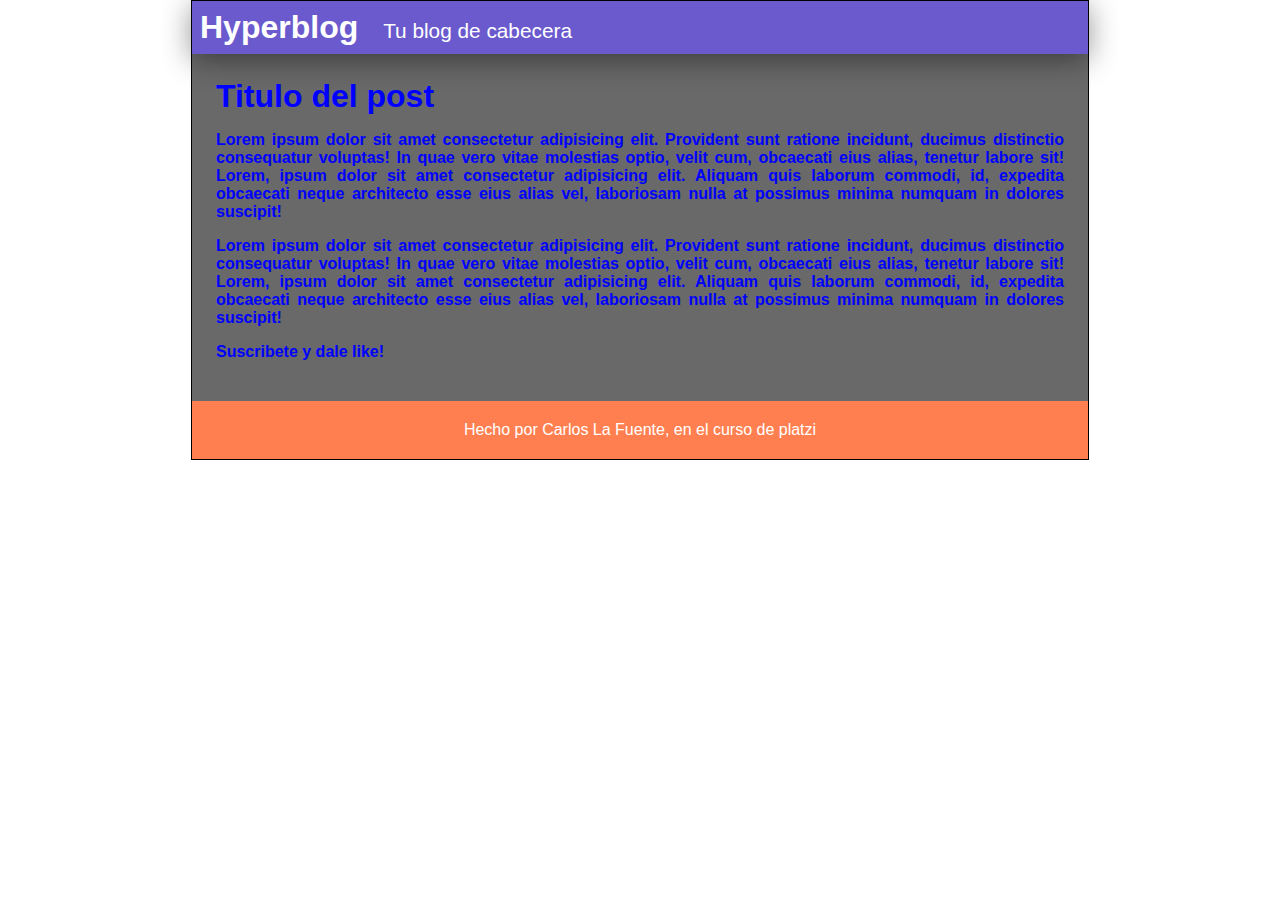
==== blogpost.html @ eeb10ecf "Footer terminado" ====
<!DOCTYPE html>
<html lang="en">
  <head>
    <meta charset="UTF-8" />
    <meta name="viewport" content="width=device-width, initial-scale=1.0" />
    <title>Bienvenidos a Hyperblog 2.0</title>
    <link rel="stylesheet" href="css/styles.css" />
  </head>
  <body>
    <div class="container">
      <div class="cabecera">
        Hyperblog
        <span id="tagline">
          Tu blog de cabecera
        </span>
      </div>
      <div class="post">
        <h1>Titulo del post</h1>

      <p>
        Lorem ipsum dolor sit amet consectetur adipisicing elit. Provident sunt
        ratione incidunt, ducimus distinctio consequatur voluptas! In quae vero
        vitae molestias optio, velit cum, obcaecati eius alias, tenetur labore
        sit! Lorem, ipsum dolor sit amet consectetur adipisicing elit. Aliquam
        quis laborum commodi, id, expedita obcaecati neque architecto esse eius
        alias vel, laboriosam nulla at possimus minima numquam in dolores
        suscipit!
      </p>

      <p>
        Lorem ipsum dolor sit amet consectetur adipisicing elit. Provident sunt
        ratione incidunt, ducimus distinctio consequatur voluptas! In quae vero
        vitae molestias optio, velit cum, obcaecati eius alias, tenetur labore
        sit! Lorem, ipsum dolor sit amet consectetur adipisicing elit. Aliquam
        quis laborum commodi, id, expedita obcaecati neque architecto esse eius
        alias vel, laboriosam nulla at possimus minima numquam in dolores
        suscipit!
      </p>

      <p>Suscribete y dale like!</p>
    </div>
    <div id="footer">
      Hecho por Carlos La Fuente, en el curso de platzi
    </div>
  </body>
</html>
---- css/styles.css ----
body {
  color: blue;
  text-align: center;
  font-family: Arial, Helvetica, sans-serif;
  margin: 0;
  padding: 0;
}

.container {
  width: 70%;
  padding: 0;
  margin: 0 auto;
  text-align: justify;
  border: 1px solid black;
  background-color: rgb(105, 105, 105);
}

.cabecera {
  background-color: slateblue;
  color: white;
  font-size: 2rem;
  font-weight: bold;
  box-shadow: 0px 5px 30px 0px rgba(0, 0, 0, 0.45);
  margin: 0;
  padding: 0.5rem;
}

#tagline {
  margin: 0 0 0 1rem;
  font-size: 1.3rem;
  font-weight: normal;
}

.post {
  font-weight: 600;
  text-align: justify;
  padding: 1.5rem;
}

h1 {
  font-size: 2rem;
  margin: 0;
}

#footer {
  background-color: coral;
  color: white;
  text-align: center;
  padding: 20px 0;
}
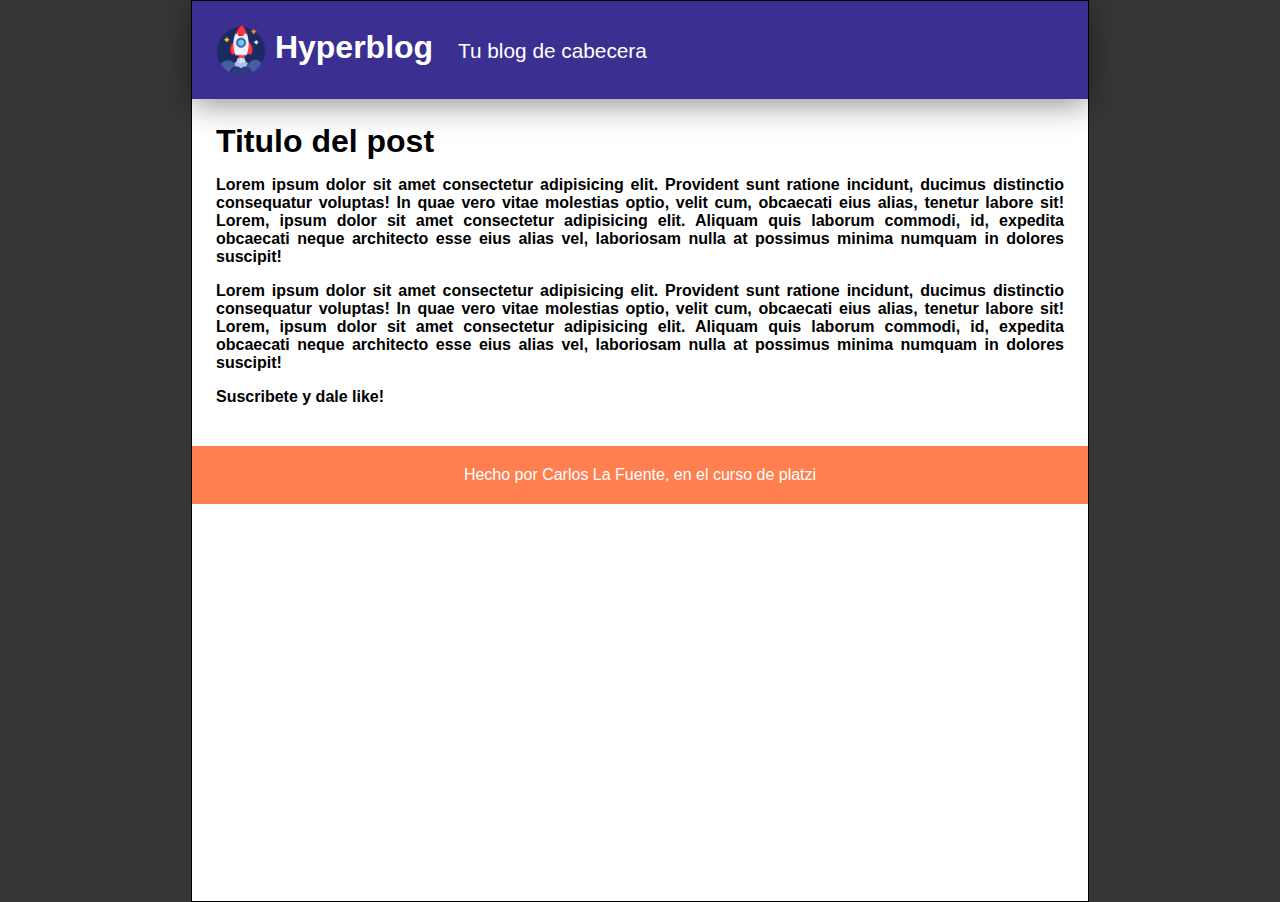
==== commit 959e98ea: "Haciendo el merge de la rama footer a la rama master" ====
--- a/blogpost.html
+++ b/blogpost.html
@@ -9,6 +9,7 @@
   <body>
     <div class="container">
       <div class="cabecera">
+        <img id="image" src="./images/dragon.png" alt="imagen-cabecera">
         Hyperblog
         <span id="tagline">
           Tu blog de cabecera
--- a/css/styles.css
+++ b/css/styles.css
@@ -1,5 +1,6 @@
 body {
-  color: blue;
+  color: black;
+  background-color: rgb(54, 54, 54);
   text-align: center;
   font-family: Arial, Helvetica, sans-serif;
   margin: 0;
@@ -8,21 +9,30 @@
 
 .container {
   width: 70%;
+  height: 100vh;
   padding: 0;
   margin: 0 auto;
   text-align: justify;
   border: 1px solid black;
-  background-color: rgb(105, 105, 105);
+  background-color: rgb(255, 255, 255);
 }
 
 .cabecera {
-  background-color: slateblue;
+  background-color: rgb(60, 47, 146);
   color: white;
   font-size: 2rem;
   font-weight: bold;
   box-shadow: 0px 5px 30px 0px rgba(0, 0, 0, 0.45);
   margin: 0;
-  padding: 0.5rem;
+  padding: 1.5rem;
+}
+
+#image {
+  height: 50px;
+  width: 50px;
+  margin: 0;
+  padding: 0;
+  vertical-align: middle;
 }
 
 #tagline {
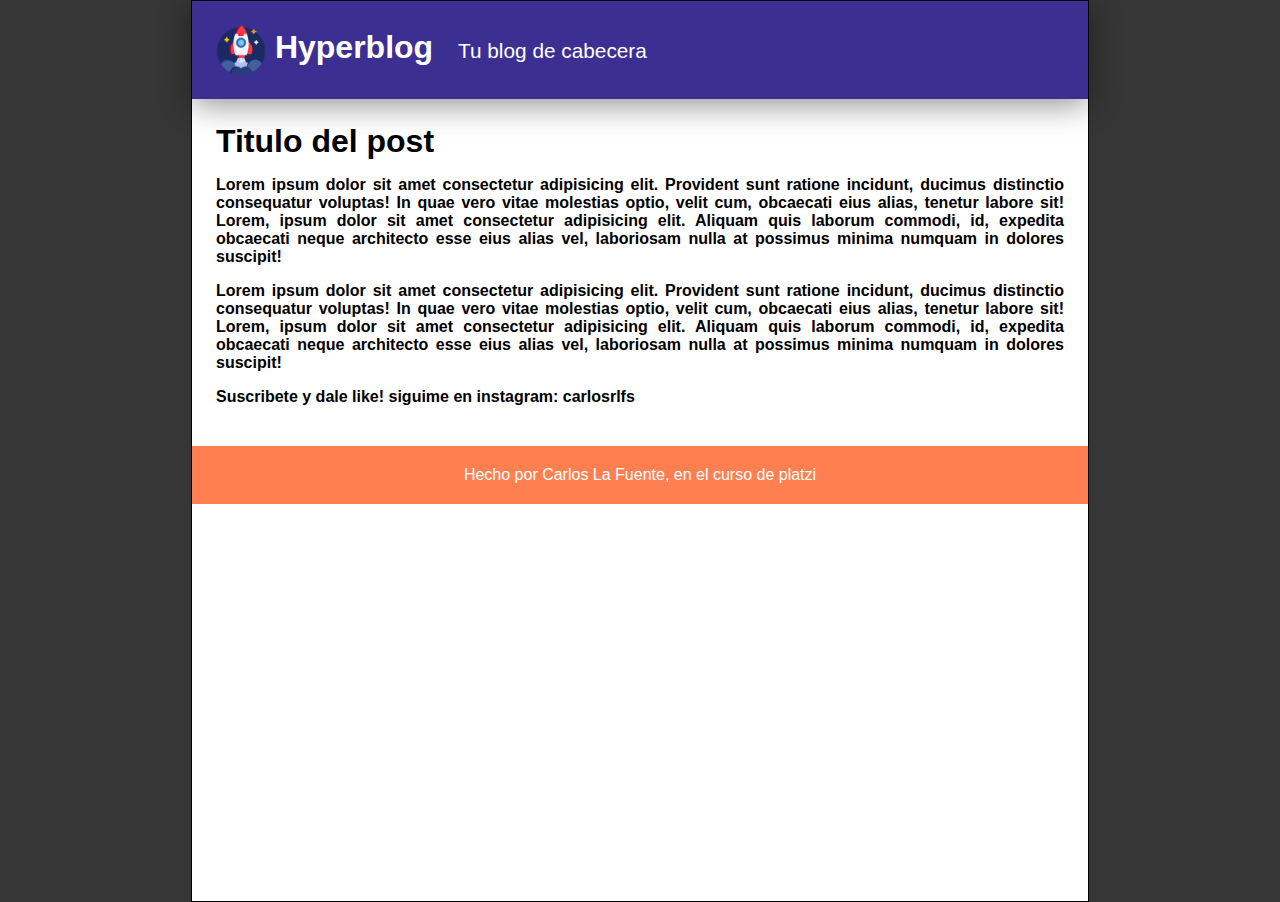
==== commit 818fe912: "Cambiando el pie del post" ====
--- a/blogpost.html
+++ b/blogpost.html
@@ -38,7 +38,7 @@
         suscipit!
       </p>
 
-      <p>Suscribete y dale like!</p>
+      <p>Suscribete y dale like! siguime en instagram: carlosrlfs</p>
     </div>
     <div id="footer">
       Hecho por Carlos La Fuente, en el curso de platzi
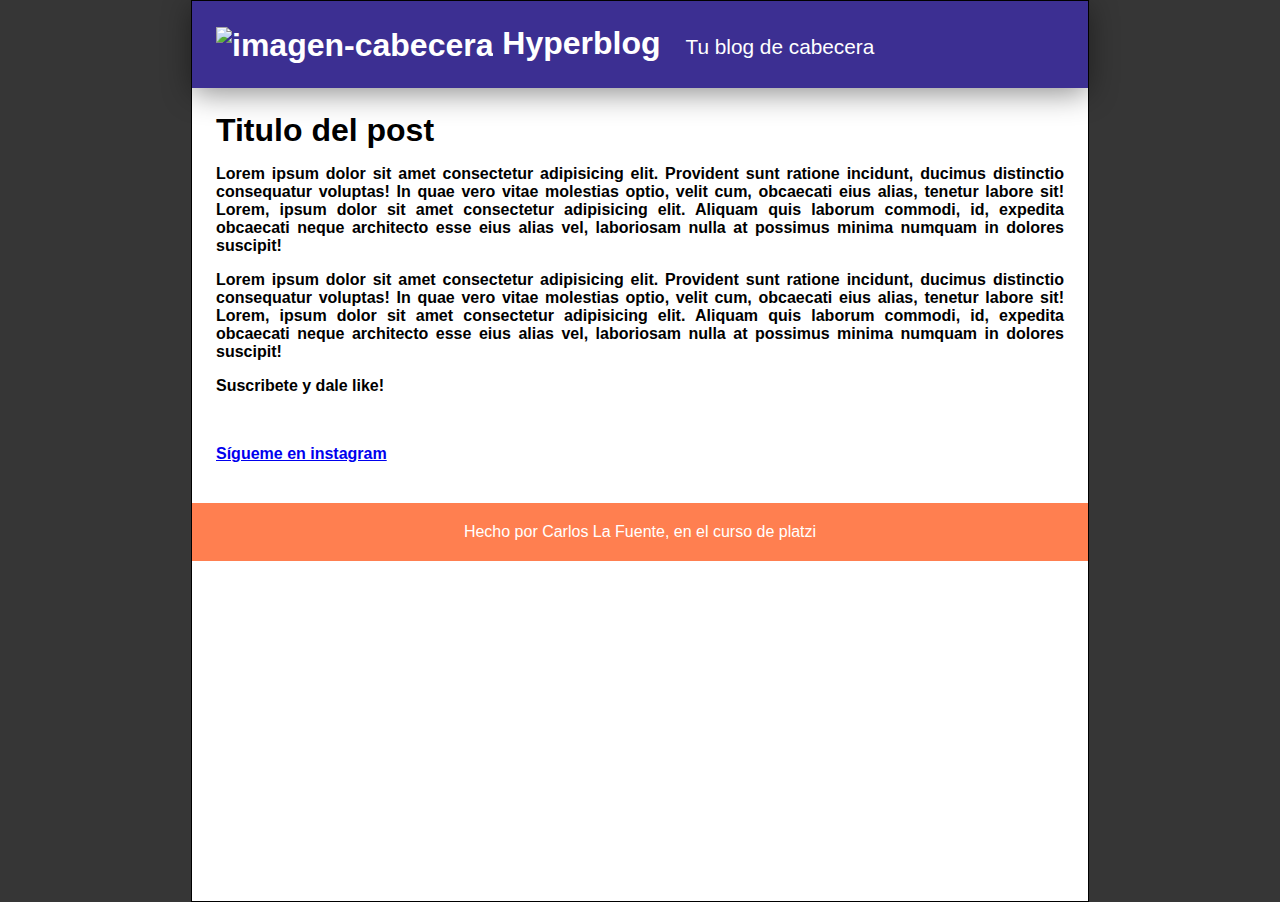
==== commit 81729f70: "Archivo git ignore creado" ====
--- a/blogpost.html
+++ b/blogpost.html
@@ -9,7 +9,7 @@
   <body>
     <div class="container">
       <div class="cabecera">
-        <img id="image" src="./images/dragon.png" alt="imagen-cabecera">
+        <img id="image" src="https://i.imgur.com/w4yIHkz.png" alt="imagen-cabecera">
         Hyperblog
         <span id="tagline">
           Tu blog de cabecera
@@ -38,7 +38,8 @@
         suscipit!
       </p>
 
-      <p>Suscribete y dale like! siguime en instagram: carlosrlfs</p>
+      <p>Suscribete y dale like!</p><br>
+      <p><a href="https://www.instagram.com/">S&iacute;gueme en instagram</a></p>
     </div>
     <div id="footer">
       Hecho por Carlos La Fuente, en el curso de platzi
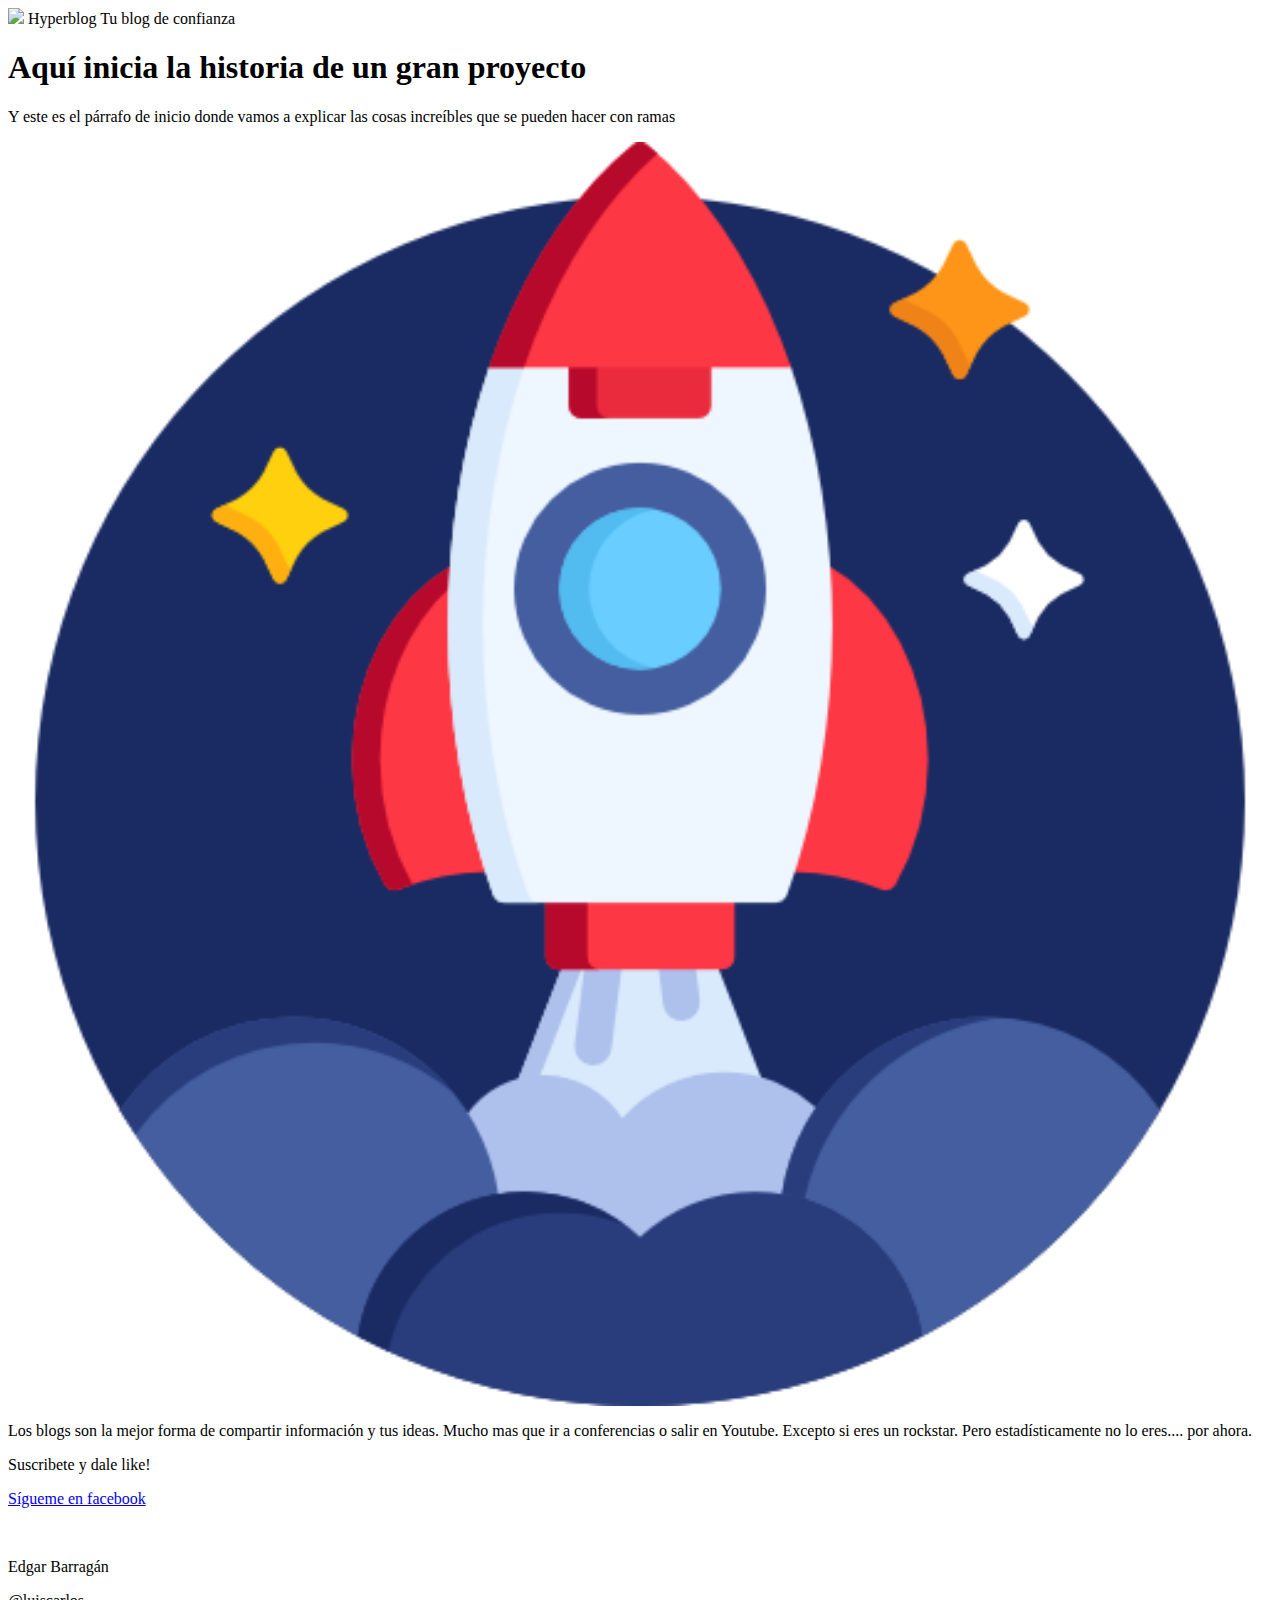
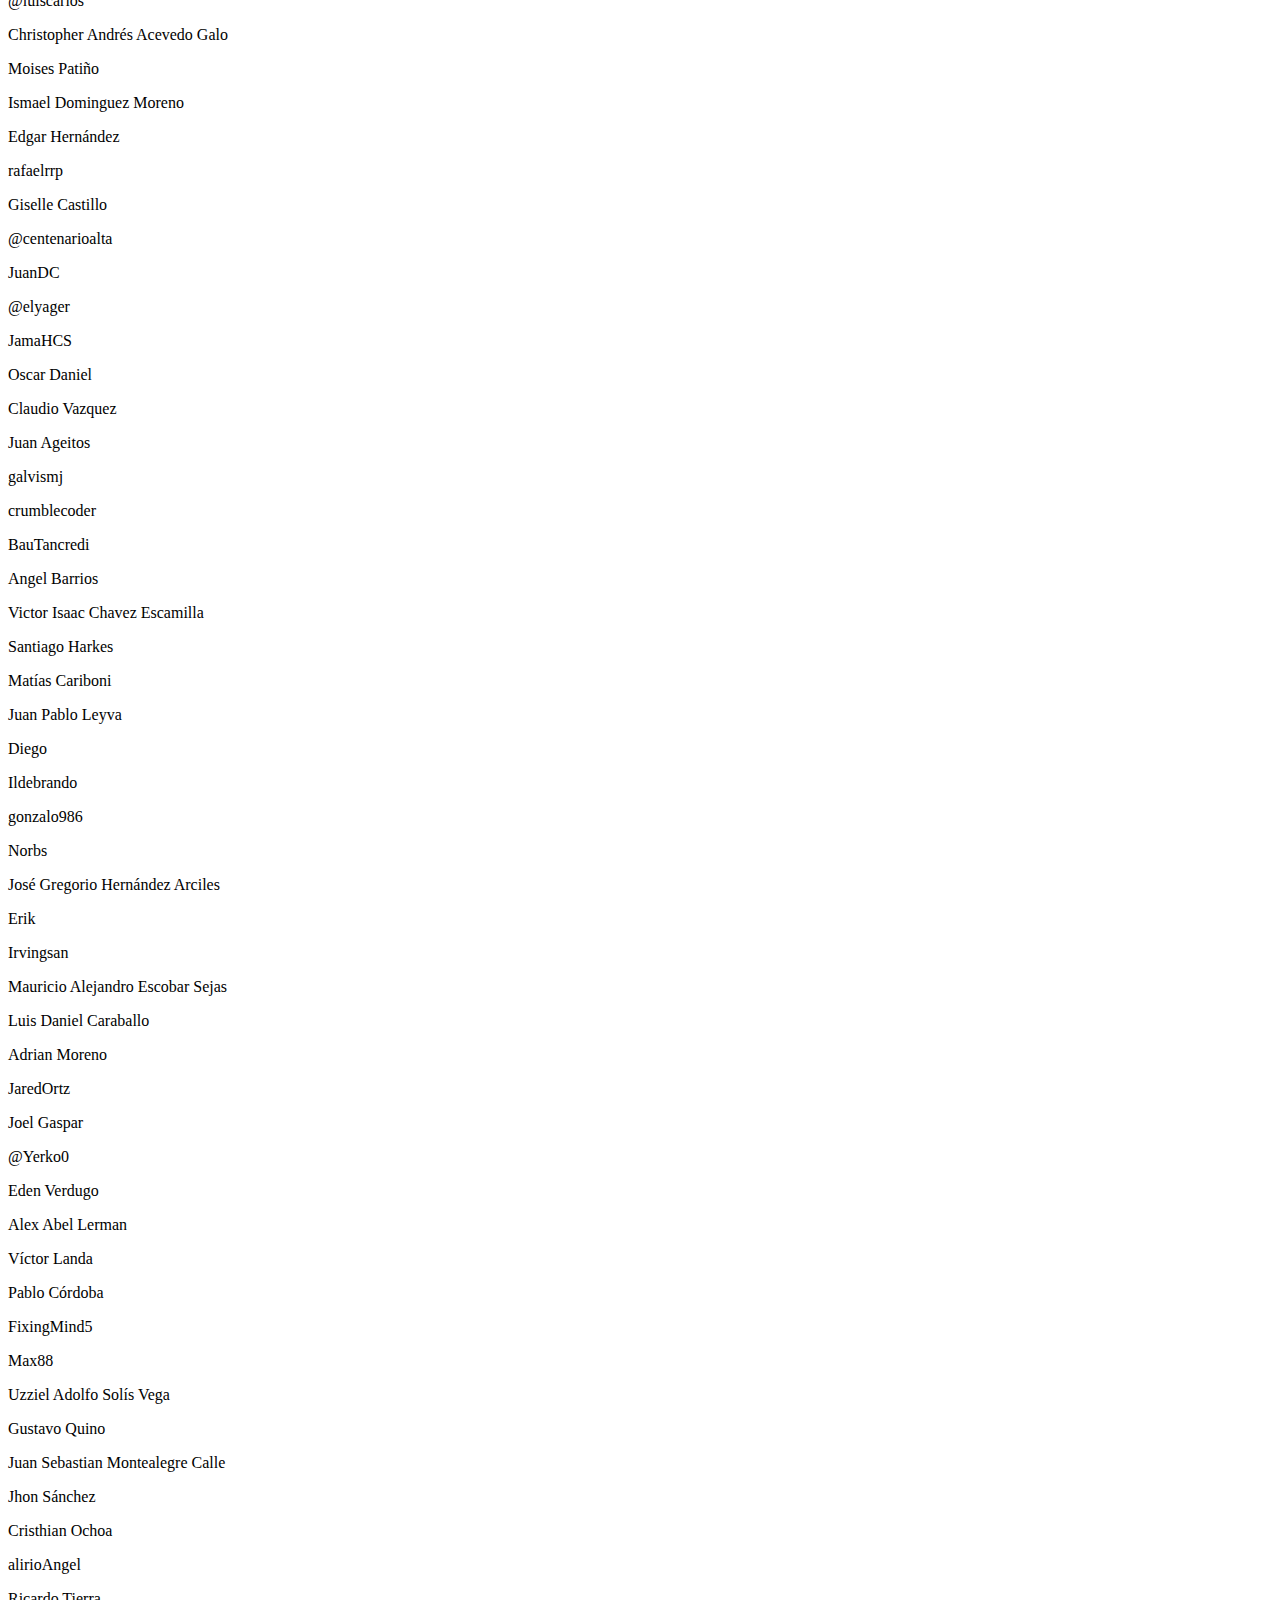
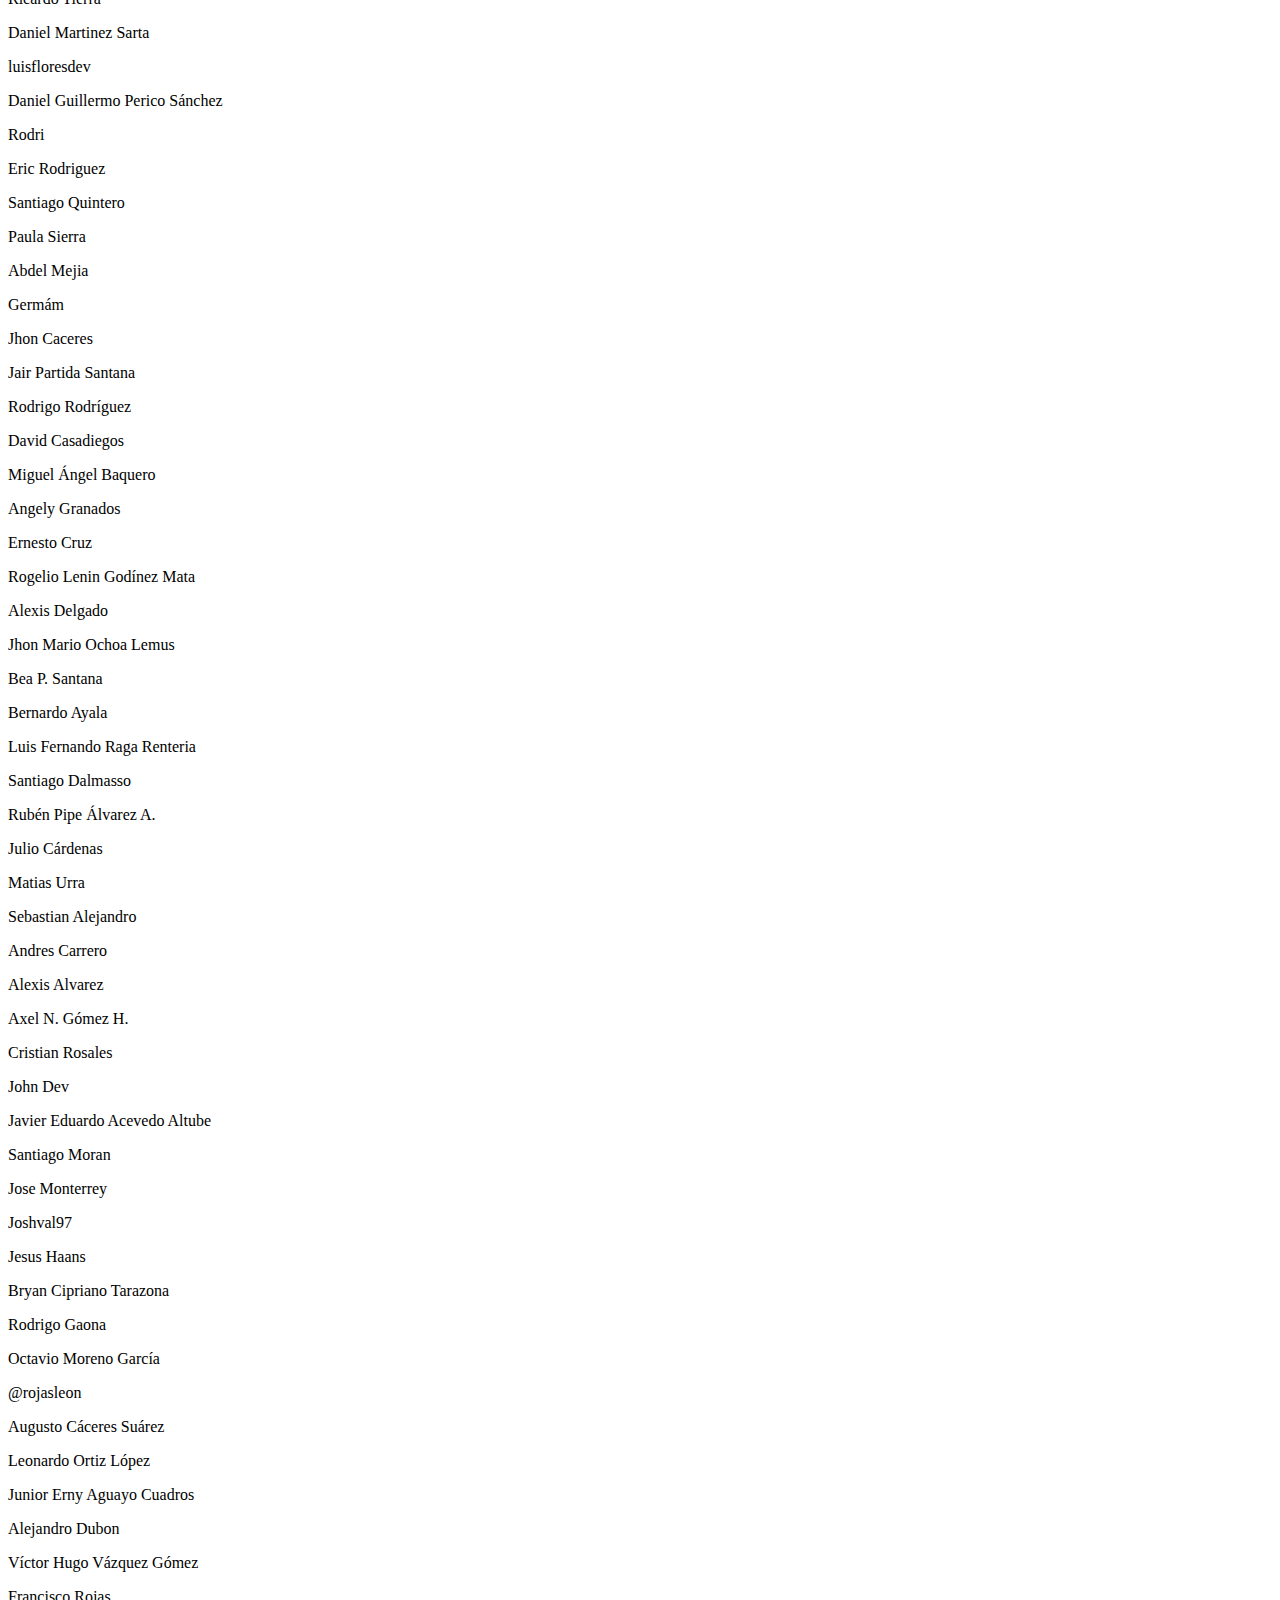
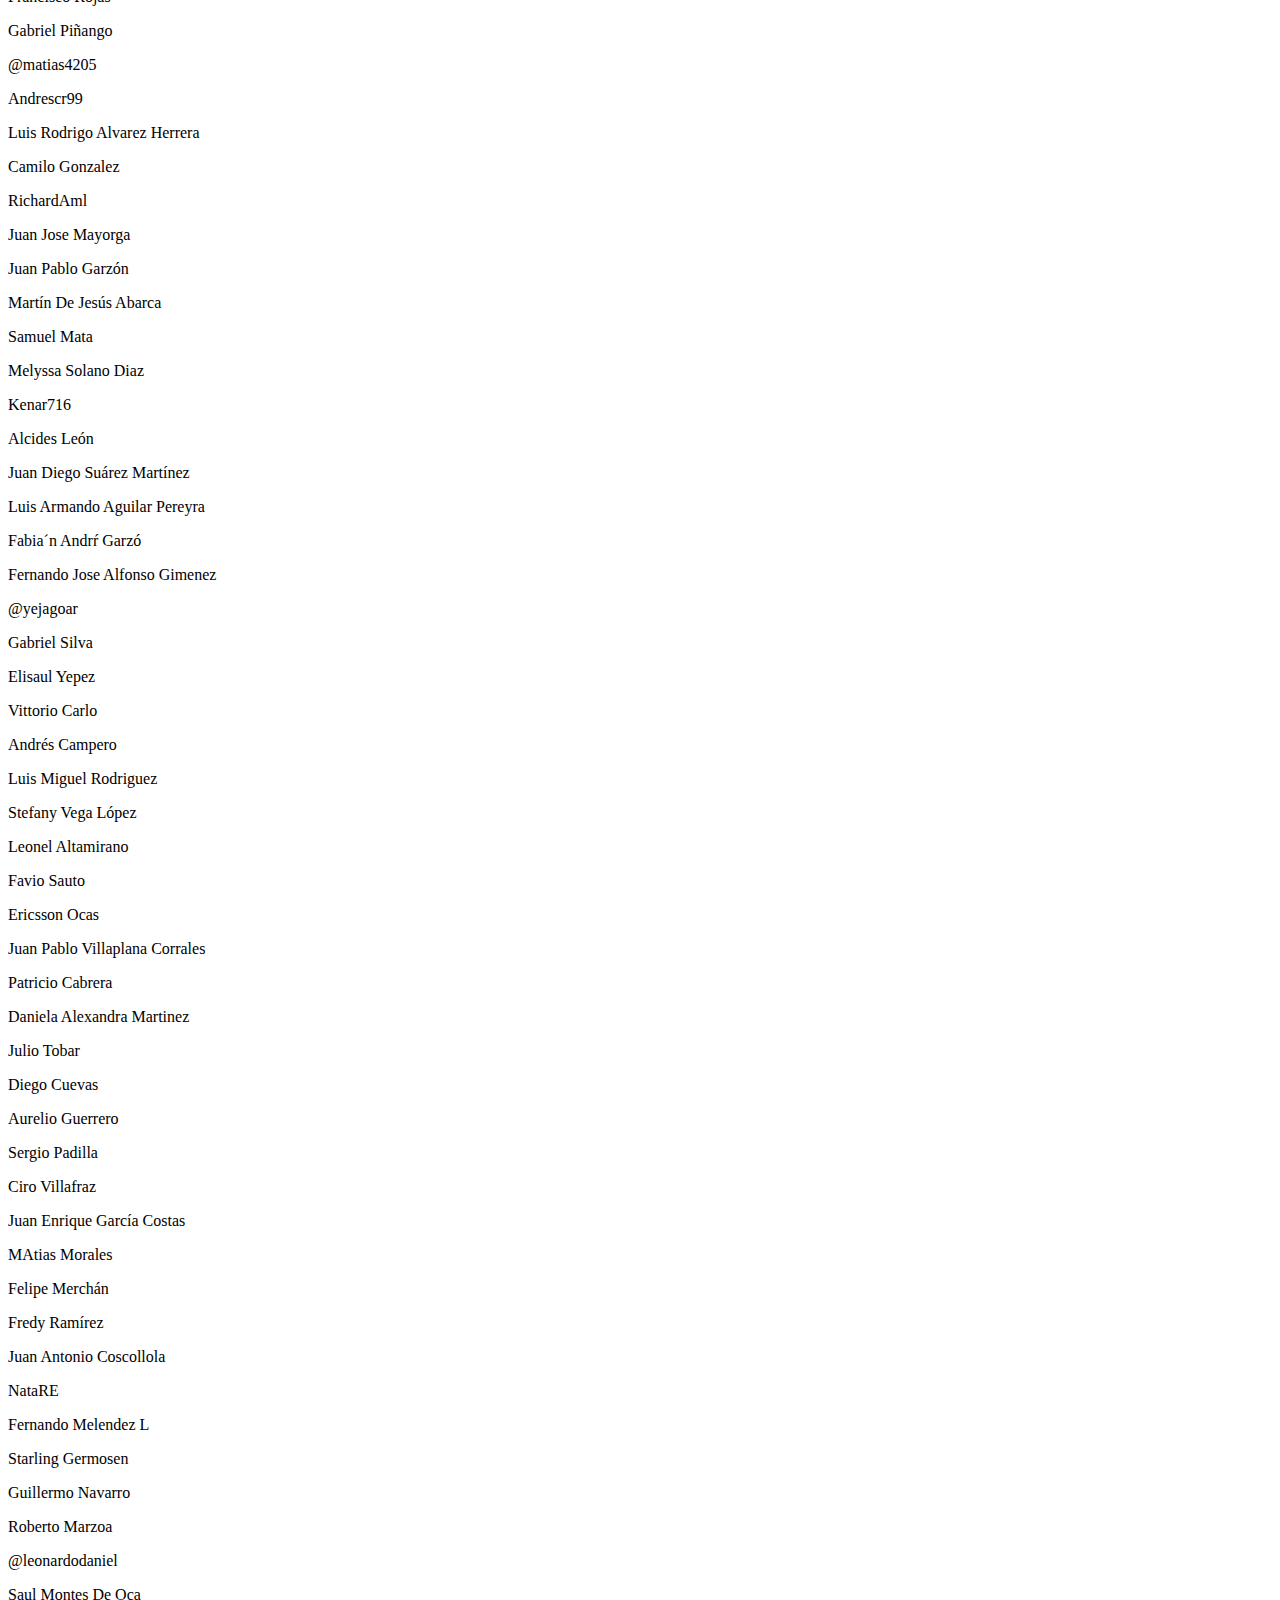
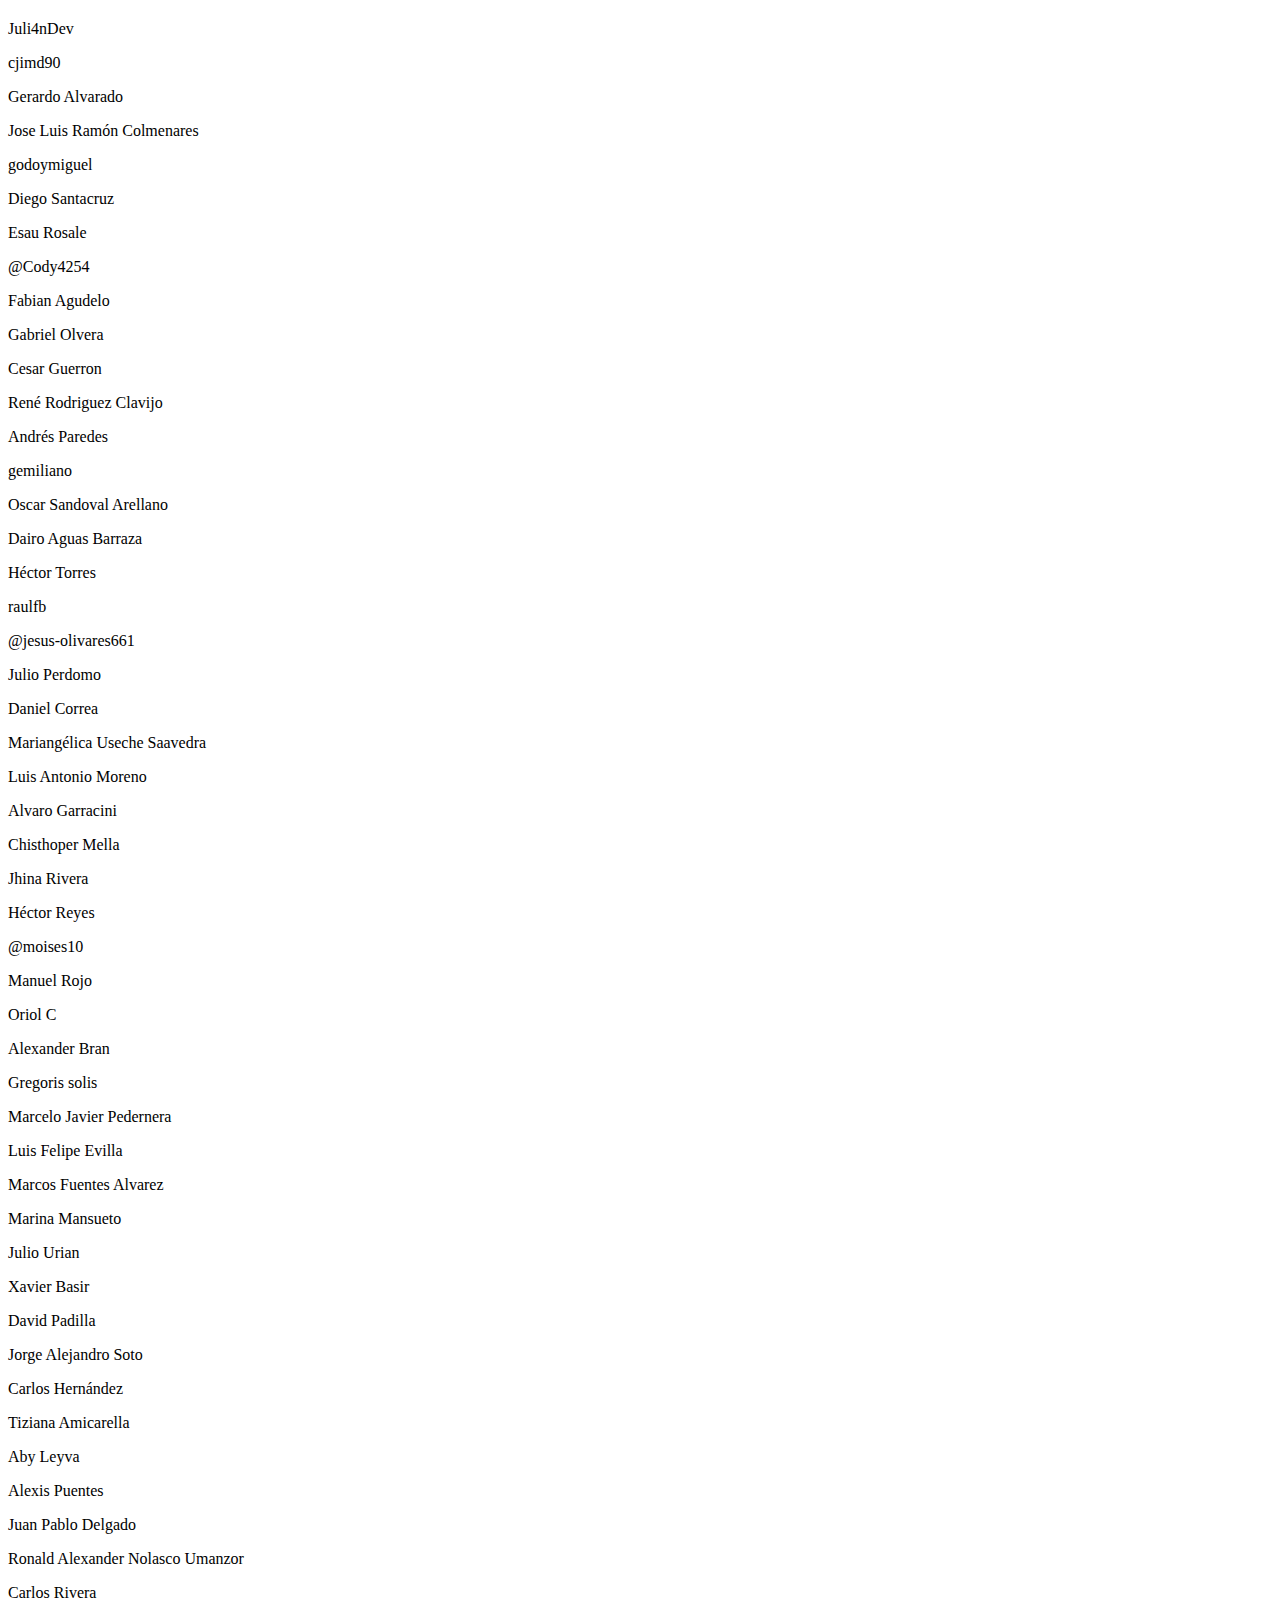
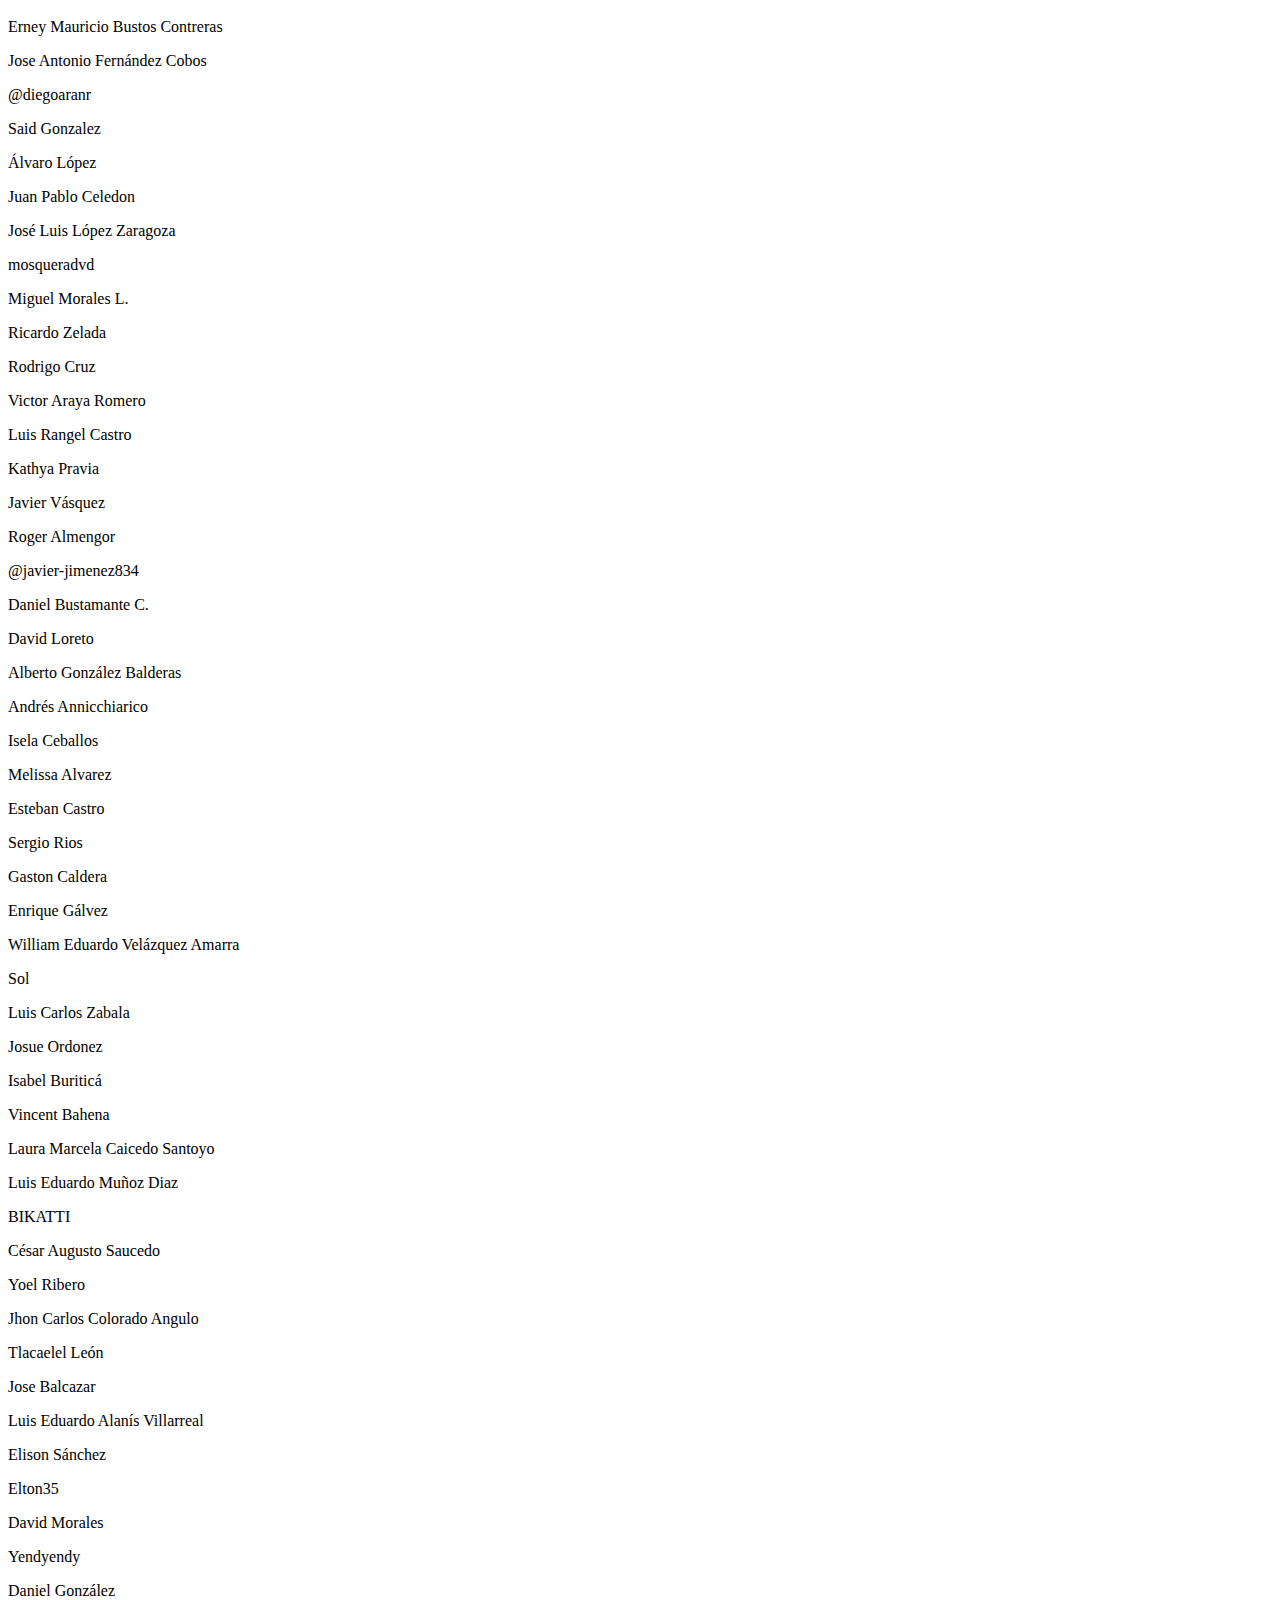
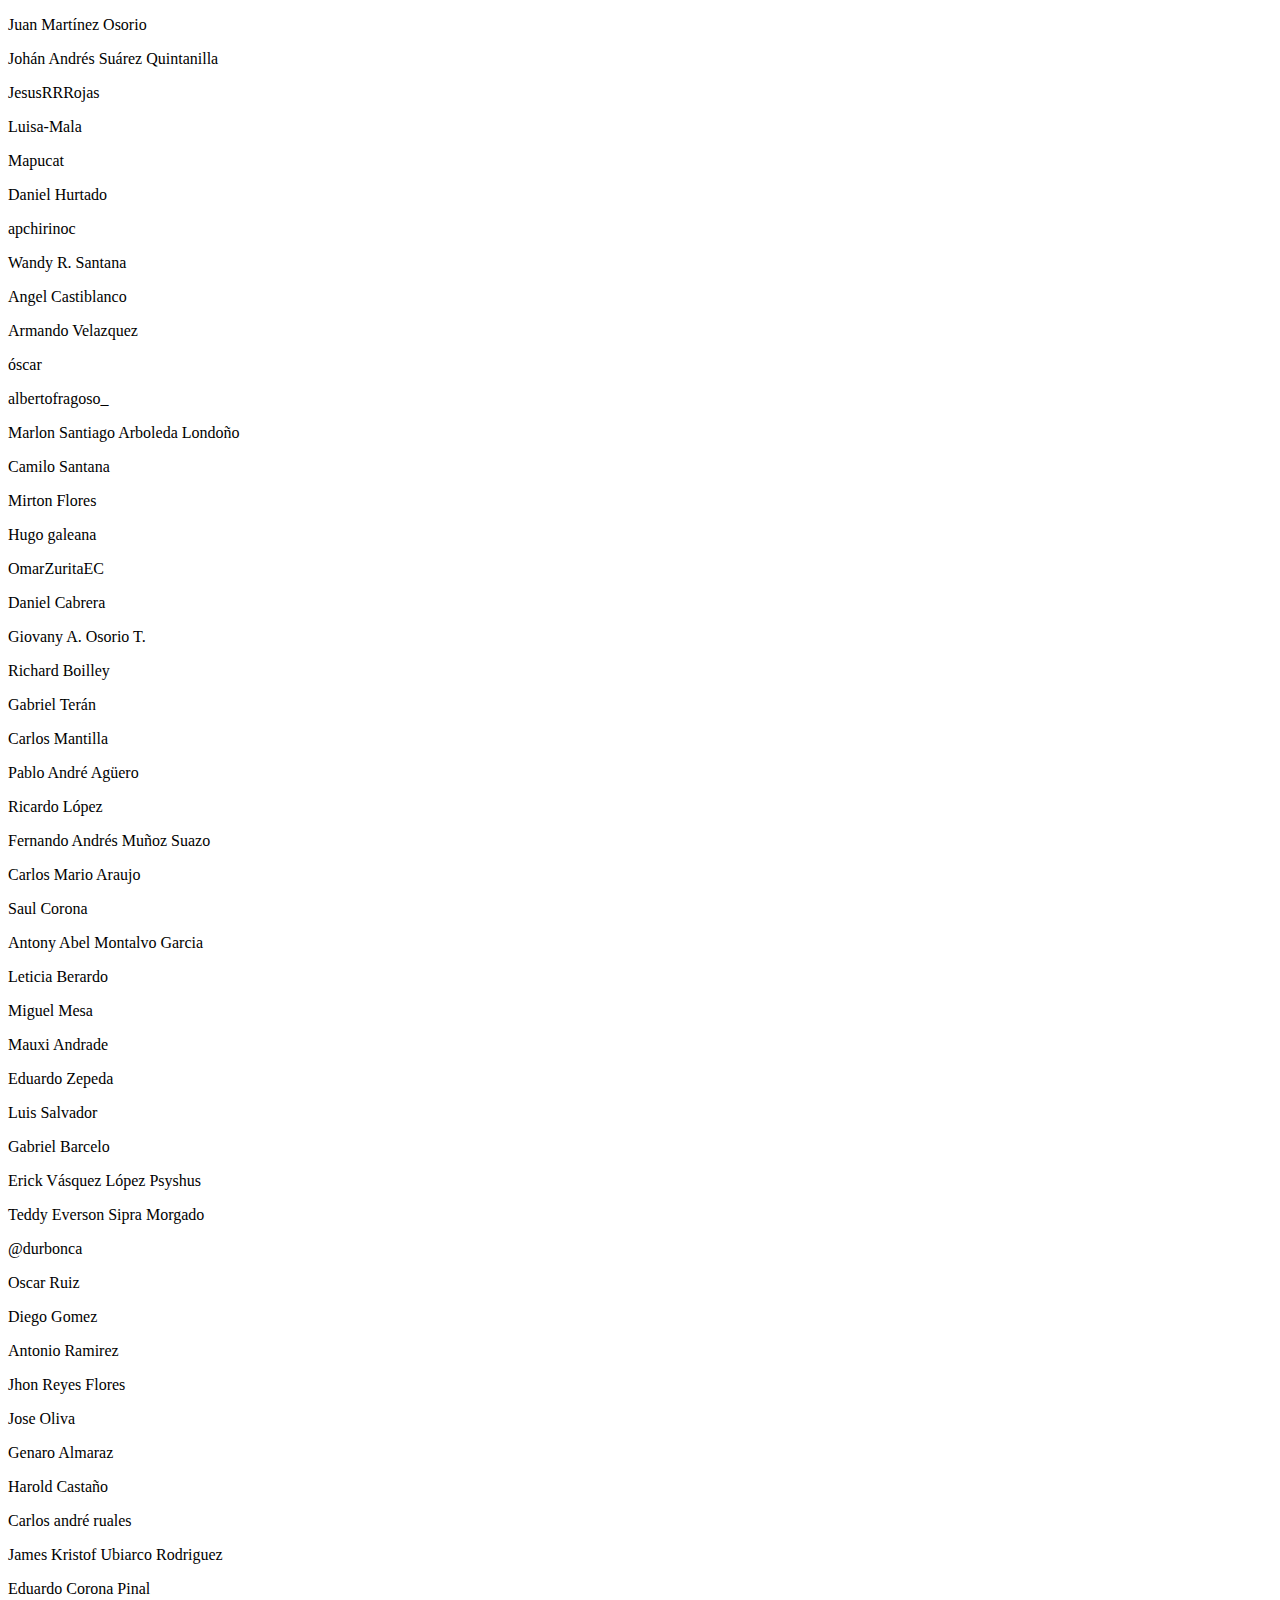
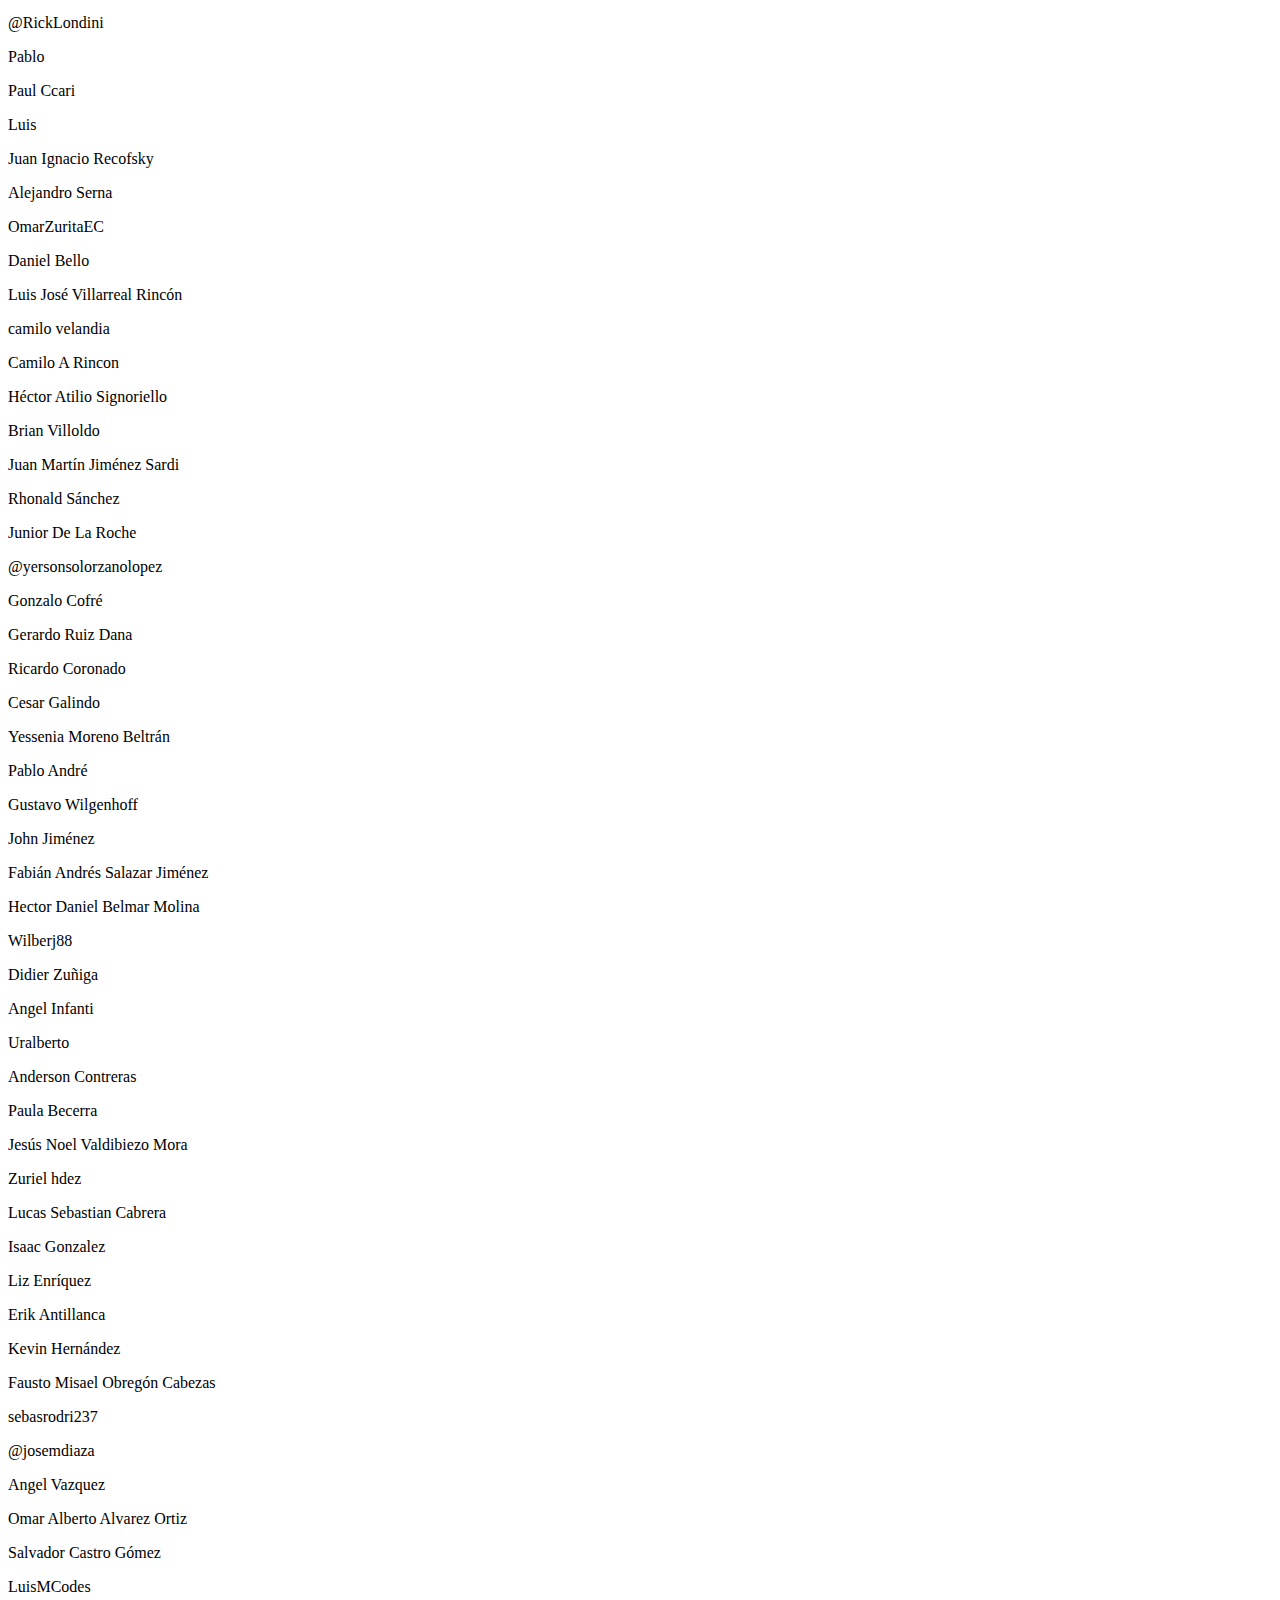
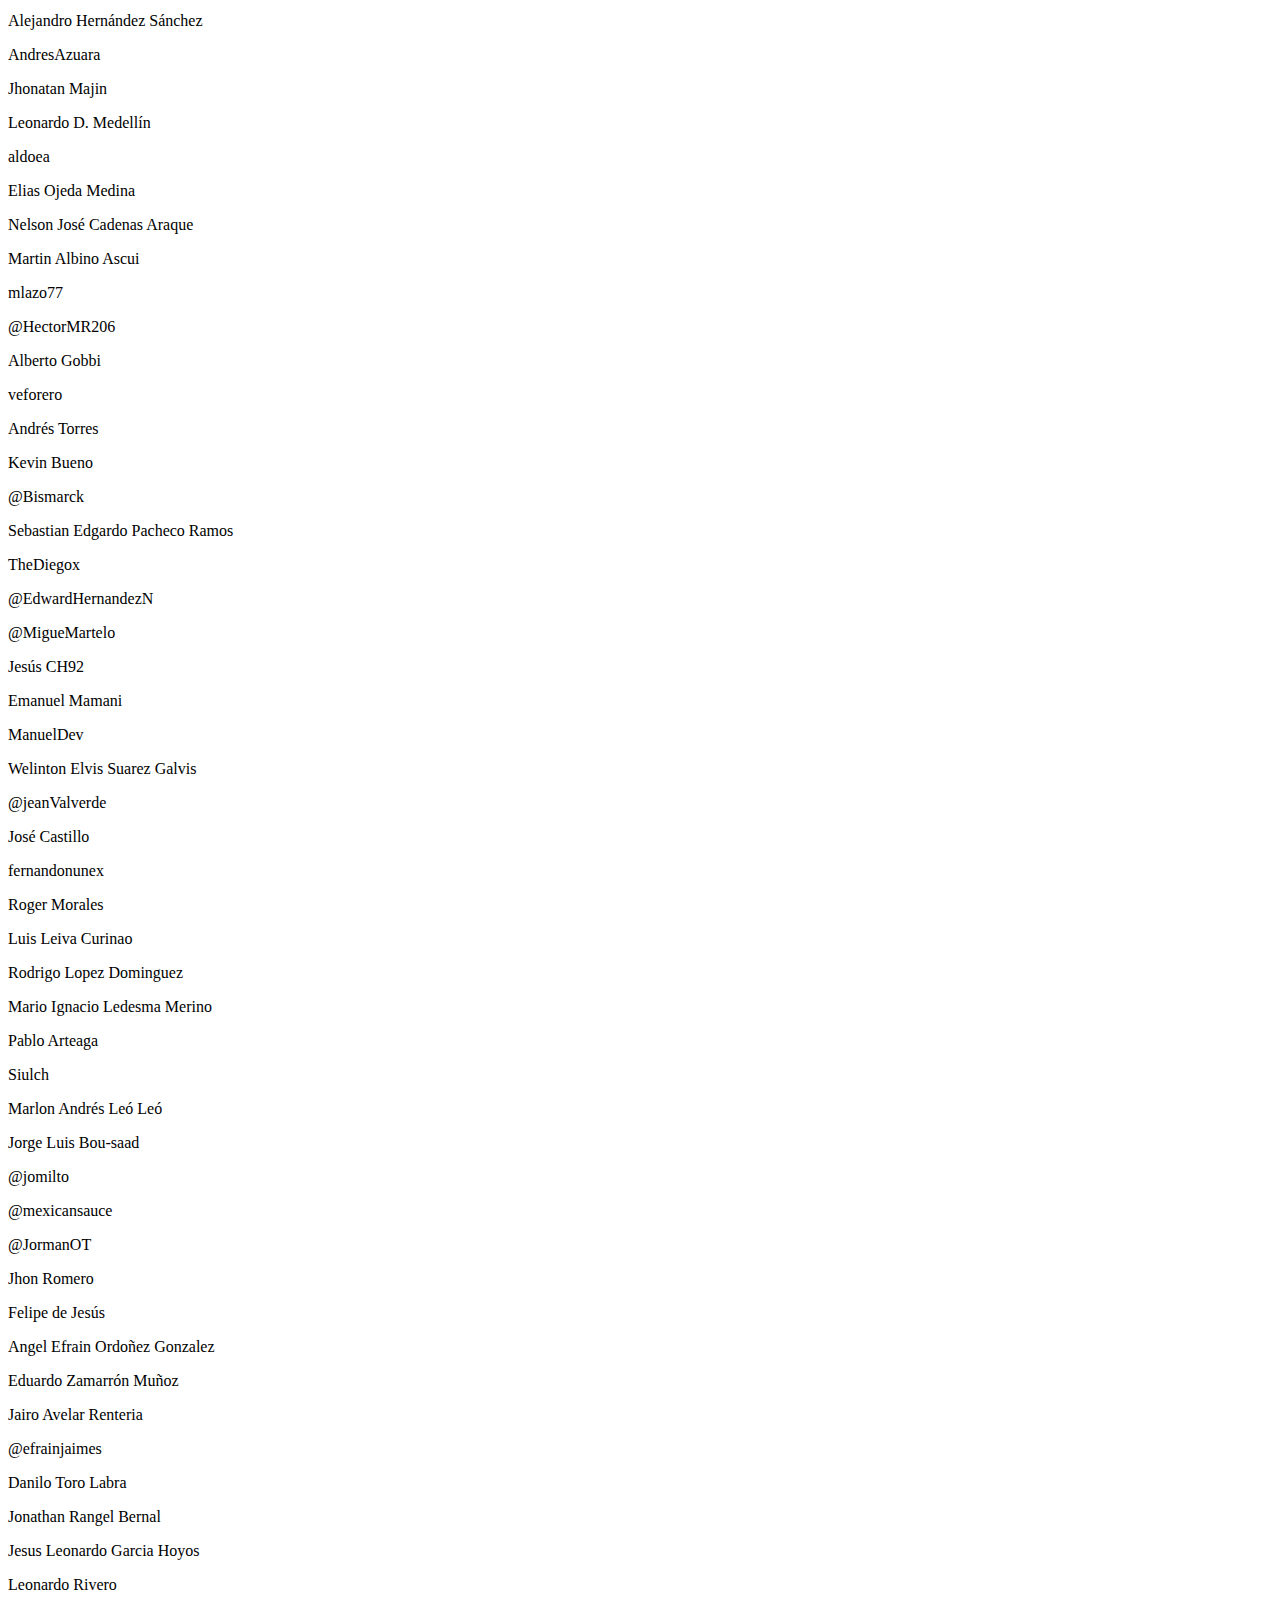
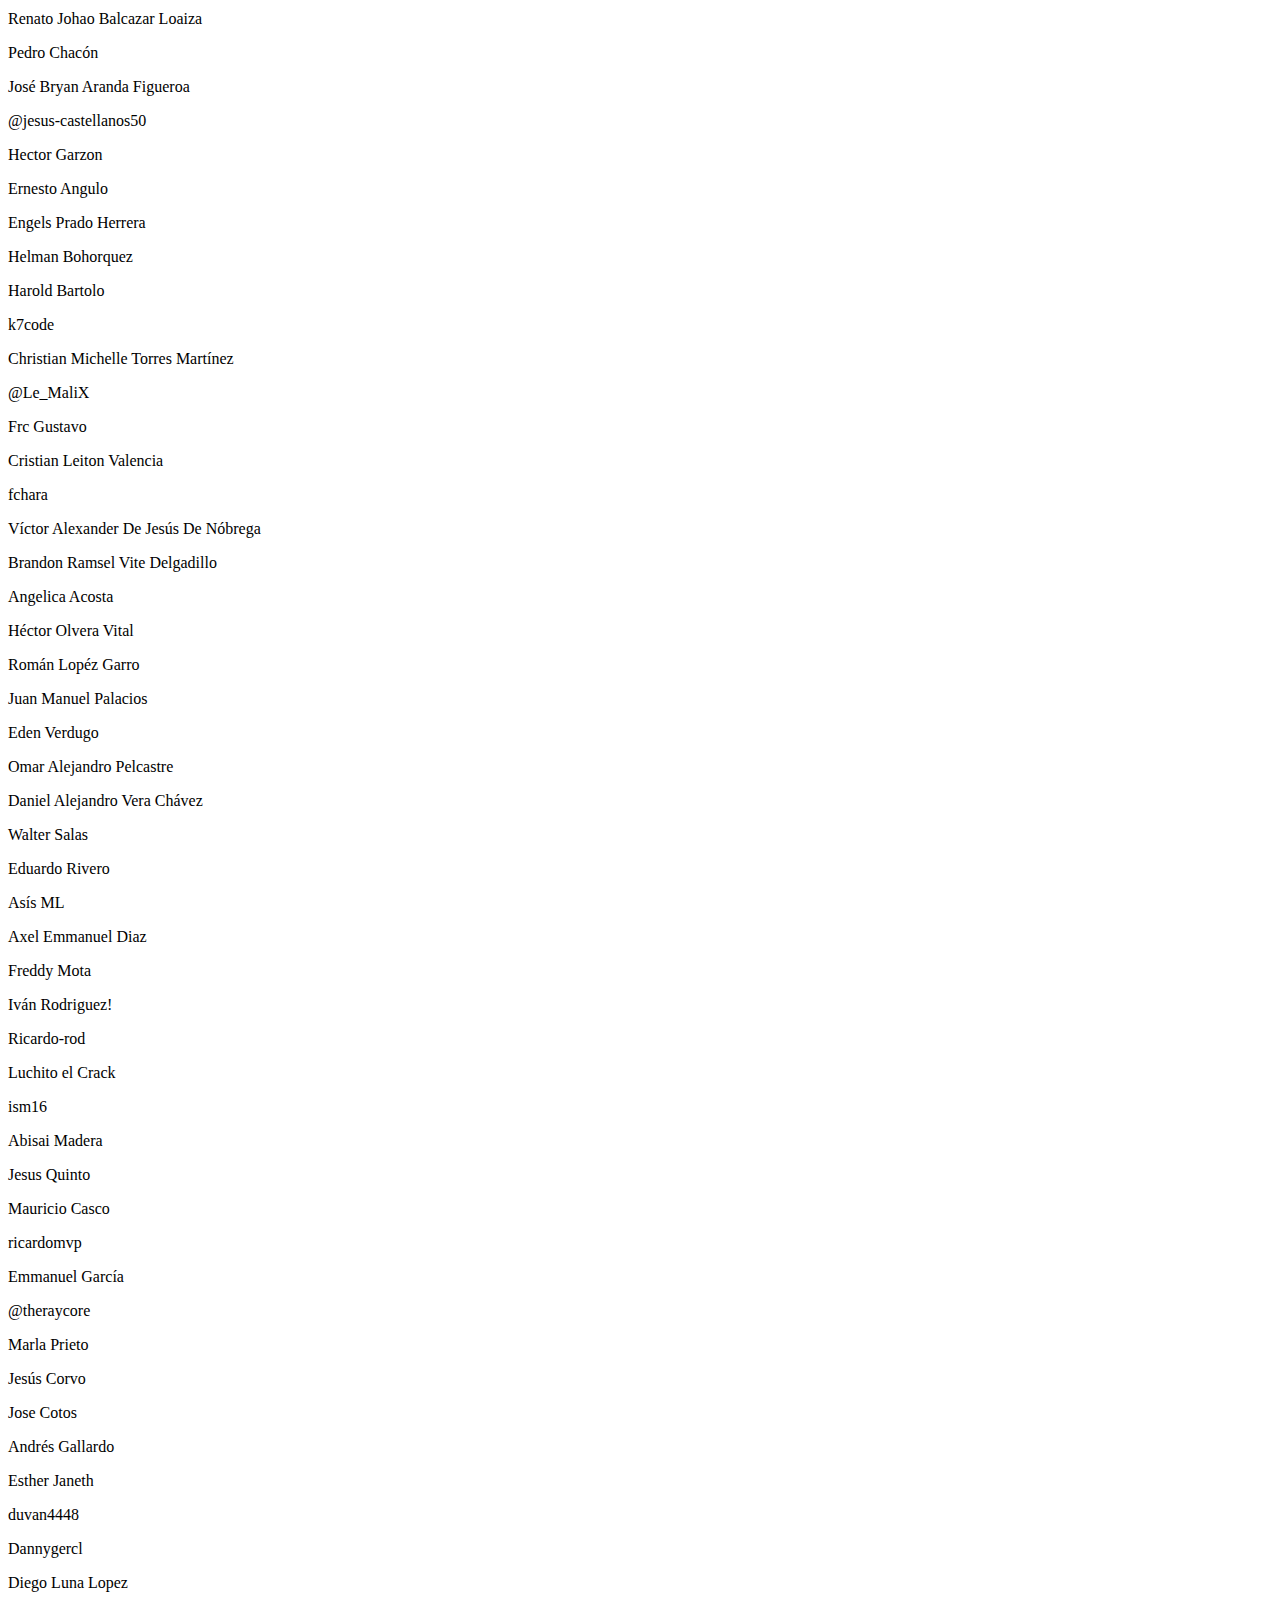
==== commit a2b971d4: "Corrigiendo errores de merge" ====
--- a/blogpost.html
+++ b/blogpost.html
@@ -1,48 +1,737 @@
-<!DOCTYPE html>
-<html lang="en">
-  <head>
-    <meta charset="UTF-8" />
-    <meta name="viewport" content="width=device-width, initial-scale=1.0" />
-    <title>Bienvenidos a Hyperblog 2.0</title>
-    <link rel="stylesheet" href="css/styles.css" />
-  </head>
-  <body>
-    <div class="container">
-      <div class="cabecera">
-        <img id="image" src="https://i.imgur.com/w4yIHkz.png" alt="imagen-cabecera">
-        Hyperblog
-        <span id="tagline">
-          Tu blog de cabecera
-        </span>
-      </div>
-      <div class="post">
-        <h1>Titulo del post</h1>
-
-      <p>
-        Lorem ipsum dolor sit amet consectetur adipisicing elit. Provident sunt
-        ratione incidunt, ducimus distinctio consequatur voluptas! In quae vero
-        vitae molestias optio, velit cum, obcaecati eius alias, tenetur labore
-        sit! Lorem, ipsum dolor sit amet consectetur adipisicing elit. Aliquam
-        quis laborum commodi, id, expedita obcaecati neque architecto esse eius
-        alias vel, laboriosam nulla at possimus minima numquam in dolores
-        suscipit!
-      </p>
-
-      <p>
-        Lorem ipsum dolor sit amet consectetur adipisicing elit. Provident sunt
-        ratione incidunt, ducimus distinctio consequatur voluptas! In quae vero
-        vitae molestias optio, velit cum, obcaecati eius alias, tenetur labore
-        sit! Lorem, ipsum dolor sit amet consectetur adipisicing elit. Aliquam
-        quis laborum commodi, id, expedita obcaecati neque architecto esse eius
-        alias vel, laboriosam nulla at possimus minima numquam in dolores
-        suscipit!
-      </p>
-
-      <p>Suscribete y dale like!</p><br>
-      <p><a href="https://www.instagram.com/">S&iacute;gueme en instagram</a></p>
-    </div>
-    <div id="footer">
-      Hecho por Carlos La Fuente, en el curso de platzi
+<html>
+    <head>
+        <title>Hyperblog 2.0 es un blog del futuro</title>
+        <link rel="stylesheet" href="css/estilos.css" />
+    </head>
+    <body>
+        <div id="container">
+            <div id="cabecera">
+                <img id="logo" src="imagenes/dragon.png" />
+                Hyperblog
+                <span id="tagline">Tu blog de confianza</span>
+            </div>
+            <div id="post">
+                <h1>Aqu&iacute; inicia la historia de un gran proyecto</h1>
+                <p>Y este es el p&aacute;rrafo de inicio donde vamos a explicar las cosas incre&iacute;bles que se pueden hacer con ramas</p>
+                <p><img src="images/dragon.png" width="100%" /></p>
+                <p>Los blogs son la mejor forma de compartir informaci&oacute;n y tus ideas. Mucho mas que ir a conferencias o salir en Youtube. Excepto si eres un rockstar. Pero estad&iacute;sticamente no lo eres.... por ahora.</p>
+                <p>Suscribete y dale like!</p>
+                <p><a href="https://www.facebook.com/">S&iacute;gueme en facebook</a></p>
+                <br>
+                <p>Edgar Barragán</p>
+                <p>@luiscarlos</p>
+                <p>Christopher Andrés Acevedo Galo</p>
+                <p>Moises Patiño</p>  
+                <p>Ismael Dominguez Moreno</p>
+                <p>Edgar Hern&aacute;ndez</p>
+                <p>rafaelrrp</p>
+              	<p>Giselle Castillo</p>
+                <p>@centenarioalta</p>
+                <p>JuanDC</p>
+                <p>@elyager</p>
+                <p>JamaHCS</p>
+                <p>Oscar Daniel</p>
+                <p>Claudio Vazquez<p>
+                <p>Juan Ageitos</p>
+                <p>galvismj</p>
+                <p>crumblecoder</p>
+                <p>BauTancredi</p>
+                <p>Angel Barrios</p>
+                <p>Victor Isaac Chavez Escamilla</p>
+                <p>Santiago Harkes</p>
+                <p>Mat&iacute;as Cariboni</p>
+                <p>Juan Pablo Leyva</p>
+                <p>Diego</p>
+                <p>Ildebrando</p>
+                <p>gonzalo986</p>
+                <p>Norbs</p>
+                <p>José Gregorio Hernández Arciles</p>
+                <p>Erik</p>
+                <p>Irvingsan</p>
+                <p>Mauricio Alejandro Escobar Sejas</p>
+                <p>Luis Daniel Caraballo</p>
+                <p>Adrian Moreno</p>
+                <p>JaredOrtz</p>
+                <p>Joel Gaspar</p>
+                <p>@Yerko0</p>
+                <p>Eden Verdugo</p>
+                <p>Alex Abel Lerman</p>
+                <p>Víctor Landa</p>
+                <p>Pablo C&oacute;rdoba</>
+                <p>FixingMind5</p>
+                <p>Max88</p>
+                <p>Uzziel Adolfo Sol&iacute;s Vega</p>
+                <p>Gustavo Quino</p>
+                <p>Juan Sebastian Montealegre Calle</p>
+                <p>Jhon Sánchez</p>
+                <p>Cristhian Ochoa</p>
+                <p>alirioAngel</p>
+                <p>Ricardo Tierra</p>
+                <p>Daniel Martinez Sarta</p>
+                <p>luisfloresdev</p>
+                <p>Daniel Guillermo Perico Sánchez</p>
+                <p>Rodri</p>
+                <p>Eric Rodriguez</p>
+                <p>Santiago Quintero</p>
+                <p>Paula Sierra</p>
+                <p>Abdel Mejia</p>
+                <p>Germ&aacute;m</p>
+                <p>Jhon Caceres</p>
+                <p>Jair Partida Santana</p>
+                <p>Rodrigo Rodr&iacute;guez</p>
+                <p>David Casadiegos</p>
+                <p>Miguel &Aacute;ngel Baquero</p>
+                <p>Angely Granados</p>
+                <p>Ernesto Cruz</p>
+                <p>Rogelio Lenin God&iacute;nez Mata</p>
+                <p>Alexis Delgado</p>
+                <p>Jhon Mario Ochoa Lemus</p>
+                <p>Bea P. Santana</p>
+                <p>Bernardo Ayala</p>
+                <p>Luis Fernando Raga Renteria</p>
+                <p>Santiago Dalmasso</p>
+                <p>Rub&eacute;n Pipe &Aacute;lvarez A.</p>
+                <p>Julio C&aacute;rdenas</p>
+                <p>Matias Urra</p>
+                <p>Sebastian Alejandro</p>
+                <p>Andres Carrero</p>
+                <p>Alexis Alvarez</p>
+                <p>Axel N. Gómez H.</p>
+                <p>Cristian Rosales</p>
+                <p>John Dev</p>
+                <p>Javier Eduardo Acevedo Altube</p>
+                <p>Santiago Moran</p>
+                <p>Jose Monterrey</p>
+                <p>Joshval97</p>
+                <p>Jesus Haans</p>
+                <p>Bryan Cipriano Tarazona</p>
+                <p>Rodrigo Gaona</p>
+                <p>Octavio Moreno García</p>
+                <p>@rojasleon</p>
+                <p>Augusto C&aacuteceres Su&aacuterez</p>
+                <p>Leonardo Ortiz L&oacute;pez</p>
+                <p>Junior Erny Aguayo Cuadros</p>
+                <p>Alejandro Dubon</p>
+                <p>Víctor Hugo Vázquez Gómez</p>
+                <p>Francisco Rojas</p>
+                <p>Gabriel Piñango</p>
+                <p>@matias4205</p>
+                <p>Andrescr99</p>
+                <p>Luis Rodrigo Alvarez Herrera</p>
+                <p>Camilo Gonzalez</p>
+                <p>RichardAml</p>
+                <p>Juan Jose Mayorga</p>
+                <p>Juan Pablo Garz&oacute;n</p>
+                <p>Mart&iacute;n De Jes&uacute;s Abarca</p>
+                <p>Samuel Mata</p>
+                <p>Melyssa Solano Diaz</p>
+                <p>Kenar716</p>
+                <p>Alcides León</p>
+                <p>Juan Diego Su&aacute;rez Mart&iacute;nez</p>
+                <p>Luis Armando Aguilar Pereyra</p>
+                <p>Fabia&acute;n Andr&racute; Garz&oacute;</p>
+                <p>Fernando Jose Alfonso Gimenez</p>
+                <p>@yejagoar</p>
+                <p>Gabriel Silva</p>
+                <p>Elisaul Yepez</p>
+                <p>Vittorio Carlo</p>
+                <p>Andr&eacute;s Campero</p>
+                <p>Luis Miguel Rodriguez</p>
+                <p>Stefany Vega López</p>
+                <p>Leonel Altamirano</p>
+                <p>Favio Sauto</p>
+                <p>Ericsson Ocas</p>
+                <p>Juan Pablo Villaplana Corrales</p>
+                <p>Patricio Cabrera</p>
+                <p>Daniela Alexandra Martinez</p>
+                <p>Julio Tobar</p>
+                <p>Diego Cuevas</p>
+                <p>Aurelio Guerrero</p>
+                <p>Sergio Padilla</p>
+                <p>Ciro Villafraz</p>
+                <p>Juan Enrique García Costas</p>
+                <p>MAtias Morales</p>
+                <p>Felipe Merch&aacute;n</p>
+                <p>Fredy Ramírez</p>
+                <p>Juan Antonio Coscollola</p>
+                <p>NataRE</p>
+                <p>Fernando Melendez L</p>
+                <p>Starling Germosen</p>
+                <p>Guillermo Navarro</p>
+                <p>Roberto Marzoa</p>
+                <p>@leonardodaniel<p>
+                <p>Saul Montes De Oca</p>
+                <p>Juli4nDev</p>
+                <p>cjimd90</p>
+                <p>Gerardo Alvarado</p>
+                <p>Jose Luis Ramón Colmenares</p>
+                <p>godoymiguel</p>
+                <p>Diego Santacruz</p>
+                <p>Esau Rosale</p>
+                <p>&#64;Cody4254</p>
+                <p>Fabian Agudelo</p>
+                <p>Gabriel Olvera</p>
+                <p>Cesar Guerron</p>
+                <p>Ren&eacute; Rodriguez Clavijo</p>
+                <p>Andrés Paredes</p>
+                <p>gemiliano</p>
+                <p>Oscar Sandoval Arellano</p>
+                <p>Dairo Aguas Barraza</p>
+                <p>H&eacute;ctor Torres</p>
+                <p>raulfb</p>
+                <p>@jesus-olivares661</p>
+                <p>Julio Perdomo</p>
+                <p>Daniel Correa</p>
+                <p>Mariang&eacute;lica Useche Saavedra</p>
+                <p>Luis Antonio Moreno</p>
+                <p>Alvaro Garracini</p>
+                <p>Chisthoper Mella</p>
+                <p>Jhina Rivera</p>
+                <p>Héctor Reyes</p>
+                <p>@moises10</p>
+                <p>Manuel Rojo</p>
+                <p>Oriol C</p>
+                <p>Alexander Bran</p>
+                <p>Gregoris solis</p>
+                <p>Marcelo Javier Pedernera</p>
+                <p>Luis Felipe Evilla</p>
+                <p>Marcos Fuentes Alvarez</p>
+                <p>Marina Mansueto</p>
+                <p>Julio Urian</p>
+                <p>Xavier Basir</p>
+                <p>David Padilla</p>
+                <p>Jorge Alejandro Soto</p>
+                <p>Carlos Hernández</p>
+                <p>Tiziana Amicarella</p>
+                <p>Aby Leyva</p>
+                <p>Alexis Puentes</p>
+                <p>Juan Pablo Delgado</p>
+                <p>Ronald Alexander Nolasco Umanzor</p>
+                <p>Carlos Rivera</p>
+                <p>Erney Mauricio Bustos Contreras</p>
+                <p>Jose Antonio Fernández Cobos</p>
+                <p>@diegoaranr</p>
+                <p>Said Gonzalez</p>
+                <p>Álvaro López</p>
+                <p>Juan Pablo Celedon</p>
+                <p>José Luis López Zaragoza</p>
+                <p>mosqueradvd</p>
+                <p>Miguel Morales L.</p>
+                <p>Ricardo Zelada</p>
+                <p>Rodrigo Cruz</p>
+                <p>Victor Araya Romero</p>
+                <p>Luis Rangel Castro</p>
+                <p>Kathya Pravia</p>
+                <p>Javier V&aacute;squez</p>
+                <p>Roger Almengor</p>
+                <p>@javier-jimenez834</p>
+                <p>Daniel Bustamante C.</p>
+                <p>David Loreto</p>
+                <p>Alberto Gonz&aacute;lez Balderas</p>
+                <p>Andr&eacute;s Annicchiarico</p>
+                <p>Isela Ceballos</p>
+                <p>Melissa Alvarez</p>
+                <p>Esteban Castro</p>
+                <p>Sergio Rios</p>
+                <p>Gaston Caldera</p>
+                <p>Enrique G&aacute;lvez</p>
+                <p>William Eduardo Vel&aacute;zquez Amarra</p>
+                <p>Sol</p>
+                <p>Luis Carlos Zabala</p>
+                <p>Josue Ordonez</p>
+                <p>Isabel Buritic&aacute;</p>
+                <p>Vincent Bahena</p>
+                <p>Laura Marcela Caicedo Santoyo</p>
+                <p>Luis Eduardo Mu&ntilde;oz Diaz</p>
+                <p>BIKATTI</p>
+                <p>César Augusto Saucedo</p>
+                <p>Yoel Ribero</p>
+                <p>Jhon Carlos Colorado Angulo</p>
+                <p>Tlacaelel León</p>
+                <p>Jose Balcazar</p>
+                <p>Luis Eduardo Alan&iacute;s Villarreal</p>
+                <p>Elison S&aacute;nchez</p>
+                <p>Elton35</p>
+                <p>David Morales</p>
+                <p>Yendyendy</p>
+                <p>Daniel González</p>
+                <p>Juan Martínez Osorio</p>
+                <p>Joh&aacute;n Andr&eacute;s Su&aacute;rez Quintanilla</p>
+                <p>JesusRRRojas</p>
+                <p>Luisa-Mala</p>
+                <p>Mapucat</p>
+                <p>Daniel Hurtado</p>
+                <p>apchirinoc</p>
+                <p>Wandy R. Santana</p>
+                <p>Angel Castiblanco</p>
+                <p>Armando Velazquez</p>
+                <p>&oacute;scar</p>
+                <p>albertofragoso_</p>
+                <p>Marlon Santiago Arboleda Londoño</p>
+                <p>Camilo Santana</p>
+                <p>Mirton Flores</p>
+                <p>Hugo galeana</p>
+                <p>OmarZuritaEC</p>
+                <p>Daniel Cabrera</p>
+                <p>Giovany A. Osorio T.</p>
+                <p>Richard Boilley</p>
+                <p>Gabriel Ter&aacute;n</p>
+                <p>Carlos Mantilla</p>
+                <p>Pablo Andr&eacute; Ag&uuml;ero</p>
+                <p>Ricardo López</p>
+                <p>Fernando Andrés Muñoz Suazo</p>
+                <p>Carlos Mario Araujo</p>
+                <p>Saul Corona</p>
+                <p>Antony Abel Montalvo Garcia</p>
+                <p>Leticia Berardo</p>
+                <p>Miguel Mesa</p>
+                <p>Mauxi Andrade</p>
+                <p>Eduardo Zepeda</p>
+                <p>Luis Salvador</p>
+                <p>Gabriel Barcelo</p>
+                <p>Erick V&aacute;squez L&oacute;pez Psyshus</p>
+                <p>Teddy Everson Sipra Morgado</p>
+                <p>@durbonca</p>
+                <p>Oscar Ruiz</p>
+                <p>Diego Gomez</p>
+                <p>Antonio Ramirez</p>
+                <p>Jhon Reyes Flores</p>
+                <p>Jose Oliva</p>
+                <p>Genaro Almaraz</p>
+                <p>Harold Castaño</p>
+                <p>Carlos andr&eacute; ruales</p>
+                <p>James Kristof Ubiarco Rodriguez</p>
+                <p>Eduardo Corona Pinal</p>
+                <p>@RickLondini</p>
+                <p>Pablo</p>
+                <p>Paul Ccari</p>
+                <p>Luis</p>
+                <p>Juan Ignacio Recofsky</p>
+                <p>Alejandro Serna</p>
+                <p>OmarZuritaEC</p>
+                <p>Daniel Bello</p>
+                <p>Luis José Villarreal Rincón</p>
+                <p>camilo velandia</p>
+                <p>Camilo A Rincon</p>
+                <p>H&eacute;ctor Atilio Signoriello</p>
+                <p>Brian Villoldo</p>
+                <p>Juan Mart&iacute;n Jim&eacute;nez Sardi</p>
+                <p>Rhonald S&aacute;nchez</p>
+                <p>Junior De La Roche</p>
+                <p>@yersonsolorzanolopez<p>
+                <p>Gonzalo Cofr&eacute;</p>
+                <p>Gerardo Ruiz Dana</p>
+                <p>Ricardo Coronado</p>
+                <p>Cesar Galindo</p>
+                <p>Yessenia Moreno Beltrán</p>
+                <p>Pablo André</p>
+                <p>Gustavo Wilgenhoff</p>
+                <p>John Jiménez</p>
+                <p>Fabi&aacute;n Andr&eacute;s Salazar Jim&eacute;nez</p>
+                <p>Hector Daniel Belmar Molina</p>
+                <p>Wilberj88</p>
+                <p>Didier Zuñiga</p>
+                <p>Angel Infanti</p>
+                <p>Uralberto</p>
+                <p>Anderson Contreras</p>
+                <p>Paula Becerra</p>
+                <p>Jesús Noel Valdibiezo Mora</p>
+                <p>Zuriel hdez</p>
+                <p>Lucas Sebastian Cabrera</p>
+                <p>Isaac Gonzalez</p>
+                <p>Liz Enríquez</p>
+                <p>Erik Antillanca</p>
+                <p>Kevin Hern&aacute;ndez</p>
+                <p>Fausto Misael Obreg&oacute;n Cabezas</p>
+                <p>sebasrodri237</p>
+                <p>@josemdiaza</p>
+                <p>Angel Vazquez</p>
+                <p>Omar Alberto Alvarez Ortiz</p>
+                <p>Salvador Castro G&oacute;mez</p>
+                <p>LuisMCodes</p>
+                <p>Alejandro Hern&aacute;ndez S&aacute;nchez</p>
+                <p>AndresAzuara</p>
+                <p>Jhonatan Majin</p>
+                <p>Leonardo D. Medell&iacute;n</p>
+                <p>aldoea</p>
+                <p>Elias Ojeda Medina</p>
+                <p>Nelson José Cadenas Araque</p>
+                <p>Martin Albino Ascui</p>
+                <p>mlazo77</p>
+                <p>@HectorMR206</p>
+                <p>Alberto Gobbi</p>
+                <p>veforero</p>
+                <p>Andrés Torres</p>
+                <p>Kevin Bueno</p>
+                <p>@Bismarck</p>
+                <p>Sebastian Edgardo Pacheco Ramos</p>
+                <p>TheDiegox</p>
+                <p>@EdwardHernandezN<p>
+                <p>@MigueMartelo</p>
+                <p>Jes&uacute;s CH92</p>
+                <p>Emanuel Mamani</p>
+                <p>ManuelDev</p>
+                <p>Welinton Elvis Suarez Galvis</p>
+                <p>@jeanValverde</p>
+                <p>Jos&eacute; Castillo</p>
+                <p>fernandonunex</p>
+                <p>Roger Morales</p>
+                <p>Luis Leiva Curinao</p>
+                <p>Rodrigo Lopez Dominguez</p>
+                <p>Mario Ignacio Ledesma Merino</p>
+                <p>Pablo Arteaga</p>
+                <p>Siulch</p>
+                <p>Marlon Andr&eacute;s Le&oacute; Le&oacute;</p>
+                <p>Jorge Luis Bou-saad</p>
+                <p>@jomilto</p>
+                <p>@mexicansauce</p>
+                <p>@JormanOT</p>
+                <p>Jhon Romero</p>
+                <p>Felipe de Jesús</p>
+                <p>Angel Efrain Ordoñez Gonzalez</p>
+                <p>Eduardo Zamarrón Muñoz</p>
+                <p>Jairo Avelar Renteria</p>
+                <p>@efrainjaimes</p>
+                <p>Danilo Toro Labra</p>
+                <p>Jonathan Rangel Bernal</p>
+                <p>Jesus Leonardo Garcia Hoyos</p>
+                <p>Leonardo Rivero</p>
+                <p>Renato Johao Balcazar Loaiza</p>
+                <p>Pedro Chac&oacute;n</p>
+                <p>José Bryan Aranda Figueroa</p>
+                <p>@jesus-castellanos50</p>
+                <p>Hector Garzon</p>
+                <p>Ernesto Angulo</p>
+                <p>Engels Prado Herrera</p>
+                <p>Helman Bohorquez</p>
+                <p>Harold Bartolo</p>
+                <p>k7code</p>
+                <p>Christian Michelle Torres Mart&iacute;nez</p>
+                <p>@Le_MaliX</p>
+                <p>Frc Gustavo</p>
+                <p>Cristian Leiton Valencia</p>
+                <p>fchara</p>
+                <p>Víctor Alexander De Jesús De Nóbrega</p>
+                <p>Brandon Ramsel Vite Delgadillo</p>
+                <p>Angelica Acosta</p>
+                <p>H&eacute;ctor Olvera Vital</p>
+                <p>Rom&aacute;n Lop&eacute;z Garro</p>
+                <p>Juan Manuel Palacios</p>
+                <p>Eden Verdugo</p>
+                <p>Omar Alejandro Pelcastre</p>
+                <p>Daniel Alejandro Vera Ch&aacute;vez</p>
+                <p>Walter Salas</p>
+                <p>Eduardo Rivero</p>
+                <p>Asís ML</p>
+                <p>Axel Emmanuel Diaz</p>
+                <p>Freddy Mota</p>
+                <p>Iván Rodriguez!</p>
+                <p>Ricardo-rod</p>
+                <p>Luchito el Crack</p>
+                <p>ism16</p>
+                <p>Abisai Madera</p>
+                <p>Jesus Quinto</p>
+                <p>Mauricio Casco</p>
+                <p>ricardomvp</p>
+                <p>Emmanuel Garc&iacutea</p>
+                <p>@theraycore</p>
+                <p>Marla Prieto</p>
+                <p>Jesús Corvo</p>
+                <p>Jose Cotos</p>
+                <p>Andr&eacute;s Gallardo</p>
+                <p>Esther Janeth</p>
+                <p>duvan4448</p>
+                <p>Dannygercl</p>
+                <p>Diego Luna Lopez</p>
+                <p>Alberth Perez</p>
+                <p>José Luis</p>
+                <p>Denisse Rivas</p>
+                <p>Fernando Dominguez</p>
+                <p>Carlos Santaniello</p>
+                <p>Cristina Rueda</p>
+                <p>Camilo Ram&iacute;rez</p>
+                <p>Jose Almenarez</p>
+                <p>Rene Murillo</p>
+                <p>Helber Fabian Toro</p>
+                <p>@alexotano</p>
+                <p>David Marín</p>
+                <p>Gonzalo Burgos</p>
+                <p>Frank Antonio Piñin Ato</p>
+                <p>Marcos Aguirre</p>
+                <p>Juan Diego Silva</p>
+                <p>Nora Aguirre</p>
+                <p>Iván Darío Sánchez</p>
+                <p>Emmanuel L&oacute;pez</p>
+                <p>Eduardo Javier Racedo</p>
+                <p>Cristofer Angello Caballero Thorne</p>
+                <p>Alejandro Gonz&aacute;lez P.</p>
+                <p>Jorge Luis Montes Castro</p>
+                <p>@kaffudesu</p>
+                <p>Maru Gemini</p>
+                <p>Adolfo</p>
+                <p>glen ortega</p>
+                <p>Jesus Aguilera</p>
+                <p>Rene Alchem</p>
+                <p>Johan Mosquera</p>
+                <p>Iv&aacute;n Moreno</p>
+                <p>Juan Sebastian Otero</p>
+                <p>Rodrigo Figueroa Salmoran</p>
+                <p>Wilmer Zelada</p>
+                <p>Daniela T</p>
+                <p>4mjaimes</p>
+                <p>Fernando Garc&iacute;a</p>
+                <p>Miguel U</p>
+                <p>Moon Sugar</p>
+                <p>@bluesmoss</p>
+                <p>ThankedPizza</p>
+                <p>Nick Fuenmayor</p>
+                <p>Gabriel G&oacute;mez</p>
+                <p>Eduardo García</p>
+                <p>Alejandro Tinoco</p>
+                <p>Juan David Marin Bernal</p>
+                <p>Joshua</p>
+                <p>Marcial Ambriz</p>
+                <p>Andr&eacute;s Moreno</p>
+                <p>Luciano Natiello</p>
+                <p>Andr&eacute;s Barroso</p>
+                <p>Mario Gordon</p>
+                <p>Eduardo Kiriakos</p>
+                <p>Raul Samuel</p>
+                <p>Gustavo Herrera</p>
+                <p>Henry Palomino</p>
+                <p>@uncristianr</p>
+                <p>David Rivadeneyra</p>
+                <p>Luis Alfredo Moreno Luna</p>
+                <p>opensky</p>
+                <p>ThonyFD</p>
+                <p>LeoLopezDev</p>
+                <p>Aldana Pereyra</p>
+                <p>Ezequiel Dominguez</p>
+                <p>Jhonny Pimiento</p>
+                <p>Eduardo</p>
+                <p>Fabricio Caroprese</p>
+                <p>Joqt&aacute;n Alberto M&aacute;rmol</p>
+                <p>@Gercho15</p>
+                <p>@tinhenriquez</p>
+                <p>LuisFrontEnd</p>
+                <p>Sergio Dom&iacute;nguez</p>
+                <p>Gonzalo Quispe Fernández</p>
+                <p>Alberto Daniel</p>
+                <p>Freddy Alexander Morales Mora</p>
+                <p>Juan Pablo Ferro</p>
+                <p>Willy David Da Conceicao Lozada</p>
+                <p>Christian Javier Carrera D&iacute;az</p>
+                <p>Juan Diego Polanco Franco</p>
+                <p>Hubert Sandoval Rodriguez</p>
+                <p>Ebenezer D&iacute;az</p>
+                <p>Espanky</p>
+                <p>Orlando Loza</p>
+                <p>Xochitl Escamilla</p>
+                <p>Mafer Mazu</p>
+                <p>Diego Armando Hern&aacute;ndez L&oacute;pez</p>
+                <p>Renier Ferrer</p>
+                <p>Osvaldo Trejo</p>
+                <p>V&iacute;ctor Zambrano Rodr&iacute;guez</p>
+                <p>SelvinAdrian</p>
+                <p>Bryan Cáceres</p>
+                <p>David Hilera</p>
+                <p>Santiago Lopera Naranjo</p>
+                <p>Christopher Rodriguez Conde</p>
+                <p>Jorge Arturo Sarria</p>
+                <p>Zalo Testa</p>
+                <p>Michael Iba&ntildeez</p>
+                <p>@marlon_1i</p>
+                <p>Gerald Zamora</p>
+                <p>Rina Plata</p>
+                <p>Christian Bacilio</p>
+                <p>Mauricio Tequita</p>
+                <p>Daniel Pat</p>
+                <p>Oriana Reina</p>
+                <p>Juan David Marulanda P.</p>
+                <p>Sebastian Nazarian</p>
+                <p>@HenryJheiffer</p>
+                <p>@ghettsebuu</p>
+                <p>Carlos Javier Flores Cardona</p>
+                <p>@caryan57</p>
+                <p>Eduardo Rodriguez</p>
+                <p>ShankyJS</p>
+                <p>Juan Su&aacute;rez</p>
+                <p>@MistyBlunch</p>
+                <p>Omar Alberto</p>
+                <p>Juan Carvajal</p>
+                <p>Gabriel Luna</p>
+                <p>OmarGnzlz645</p>
+                <p>Duvan Molina</p>
+                <p>Nancy Her</p>
+                <p>Maxi G&oacute;mez</p>
+                <p>Edwin Ch&eacute;vez</p>
+                <p>Oscar Antonio Ruiz Juarez</p>
+                <p>Manuel Aguilera</p>
+                <p>Pablo Madriz</p>
+                <p>Claudia Aparicio</p>
+                <p>KevinFer</p>
+                <p>hectormalbe</p>
+                <p>Cristian Rub&eacute;n Pereyra</p>
+                <p>Edwin Pedraza</p>
+                <p>Karla Agraz</p>
+                <p>XhrisGab</p>
+                <p>Angel Angel Velez</p>
+                <p>Marvin Abrego</p>
+                <p>Luis Gerardo</p>
+                <p>Alexander Gomez E</p>
+                <p>Nenfoz One</p>
+                <p>jos&eacute; Polo</p>
+                <p>Jose Pad&iacute;n</p>
+                <p>eduardo Mora</p>
+                <p>Lennys Rojas</p>
+                <p>Raspers</p>
+                <p>Karina Rodr&iacute;guez</p>
+                <p>Robinson Zacarias</p>
+                <p>Brand Huatarongo Huaman</p>
+                <p>@marco_cm</p>
+                <p>@rendis</p>
+                <p>Manchali Damian</p>
+                <p>Arielsan</p>
+                <p>Jeremy Guerra Bieberach</p>
+                <p>Braian-lp</p>
+                <p>Edwardo</p>
+                <p>Juliana Ram&iacute;rez</p>
+                <p>Brian Bentancourt</p>
+                <p>@Gercho15</p>
+                <p>Edison Giraldo</p>
+                <p>Wilson Romero</p>
+                <p>Andr&eacute;s Aguilar Nieto</p>
+                <p>Fabi Ramirez</p>
+                <p>@ecedenyo</p>
+                <p>Gtiseira</p>
+                <p>Alen Farias</p>
+                <p>Alex Lujan</p>
+                <p>Jesus Padron</p>
+                <p>John Steven Bernal</p>
+                <p>Humberto Lopez Luciano</p>
+                <p>Valeria Brito</p>
+                <p>David Pe&ntilde;avasquez Vasquez</p>
+                <p>Iv&aacute;n Jos&eacute; Campo De Martino</p>
+                <p>Luis David Gomez</p>
+                <p>Fernando Sald&iacute;var Cer&oacute;n</p>
+                <p>Jose Antonio Vazquez Barrios</p>
+                <p>Eddy Bereguete</p>
+                <p>Carlos Alberto Villalobos Toro</p>
+                <p>Johnny Young</p>
+                <p>Camilo Betancourt</p>
+                <p>Douglas Henriquez</p>
+                <p>Juan Carlos Melero</p>
+                <p>David Gómez Paheco</p>
+                <p>dfpinzons</p>
+                <p>Christian Rafael Guado Geronimo</p>
+                <p>Diego Alejandro Vel&aacute;squez Hidalgo</p>
+                <p>Sim&oacute;n Andr&eacute;s Arenas Navarro</p>
+                <p>Luis Antonio Mamani Alave</p>
+                <p>Cristobal Santibañez</p>
+                <p>Eduardo Zamarron Muñoz</p>
+                <p>Robert Carvajal</p>
+                <p>Jackson Zambrano</p>
+                <p>Jorge Szwako</p>
+                <p>Daniel Felipe Zuluaga C&aacute;rdenas</p>
+                <p>Diego Fernando Rojas Quintero</p>
+                <p>David Polanía Mejía</p>
+                <p>Ultano</p>
+                <p>Dar&iacute;o Fern&aacute;ndez</p>
+                <p>Ruben Cocoletzi</p>
+                <p>@Felix</p>
+                <p>Jose Antonio Vazquez Barrios</p>
+                <p>@sebastianballen</p>
+                <p>Odin Arau</p>
+                <p>N&eacute;stor Arellano</p>
+                <p>@pinajmr</p>
+                <p>Juan Felipe Salamanca Gonz&aacute;lez</p>
+                <p>Jan Adams</p>
+                <p>Jhonney Correa</p>
+                <p>Ignacio Duarte</p>
+                <p>Iv&aacute;n Dar&iacute;o Quintero R&iacute;os</p>
+                <p>fiorentinoc</p>
+                <p>H&eacute;ctor Camilo Ram&iacute;rez</p>
+                <p>Juan Ricardo Cardona Álvarez</p>
+                <p>Gonzalo Piñeiro Aleman</p>
+                <p>Miguel Herrea</p>
+                <p>chrisgonzalezoficial</p>
+                <p>Tinchoram</p>
+                <p>Luis Sanoja</p>
+                <p>Oscar H Lucas C</p>
+                <p>Demetrio Cumplido Narciso</p>
+                <p>AnitaBarbosa17</p>
+                <p>Leandro Bertran</p>
+                <p>Adrian Gomez</p>
+                <p>Antonella Laurano</p>
+                <p>Jonathan Cruz</p>
+                <p>Geerson Pizarro</p>
+                <p>Cristhian Franco</p>
+                <p>Fernando Javier España Córdoba</p>
+                <p>Mizael Paredes Vielma</p>
+                <p>Judy Zapata</p>
+                <p>Jonathan Mora</p>
+                <p>Laura Yiseth Fonseca Fonseca</p>
+                <p>Bryan Canon</p>
+                <p>Francisco Sarr&iacute;a</p>
+                <p>Richard Almonte</p>
+                <p>Edson Lemus</p>
+                <p>Carlos Iv&oacute;n Ponticelli</p>
+                <p>Yuderlyn Natera</p>
+                <p>Henry Mart&iacute;nez</p>
+                <p>Cristian Molina</p>
+                <p>Miguel Angel Junior Rodriguez Valda</p>
+                <p>@fernandofh</p>
+                <p>Rafael Yah Koh</p>
+                <p>@fasalgad</p>
+                <p>El&iacute;as Pert&uacute;z</p>
+                <p>C&eacute;zar Takada</p>
+                <p>Hector Viscue</p>
+                <p>Eduardo Rico</p>
+                <p>Rubenlam</p>
+                <p>@mpuertao</p>
+                <p>Jayro Jesus Ku Salazar</p>
+                <p>@stephencatano</p>
+                <p>Alejandro Sánchez</p>
+                <p>Ren&eacute Sanchez</p>
+                <p>Monterrubio Peña Alberto</p>
+                <p>Jesús Rubén Esparza Soto</p>
+                <p>Richards Villanueva</p>
+                <p>Alejandro Rodriguez Rios</p>
+                <p>@gusanche</p>
+                <p>Johan Mora</p>
+                <p>Daniel Reymundo Andrade</p>
+                <p>Roberto Ocando Morales</p>
+                <p>Anthony Cardenas Aquino</p>
+                <p>Jes&uacute;s Urbina</p>
+                <p>Richard Castillo</p>
+                <p>@ggoya</p>
+                <p>@andres_rios</p>
+                <p>Elberth Jair Agreda</p>
+                <p>@Gian</p>
+                <p>Jair Aguilar Peña</p>
+                <p>Vania Lopez</p>
+                <p>Jhonn Sebastian Quiroz Pirazan</p>
+                <p>Leonardo Martinez</p>
+                <p>Carlos Roberto Villatoro Barrios</p>
+                <p>J Hern&aacute;ndez</p>
+                <p>Kim Mora Trujillo</p>
+                <p>Eligreg L&oacute;pez</p>
+                <p>Yohan valencia Buitrago</p>
+                <p>Joaqu&iacute;n Vilchez</p>
+                <p>Alonso Gabriel Payá Guerrero</p>
+                <p>Sabrina Valerio Hidalgo</p>
+                <p>Luis Quispe Rios</p>
+                <p>Nikolas Santis</p>
+                <p>Enrique Cruz</p>
+                <p>Manuel Sotomayor</p>
+                <p>acamin</p>
+                <p>Alexander S&aacute;nchez Rivera</p>
+                <p>Johan Garc&iacute;a Trejo</p>
+            </div>
+            <div id="footer">
+              Hecho con amor en Platzi &lt;3
+            </div>
+        </div>
     </div>
   </body>
 </html>
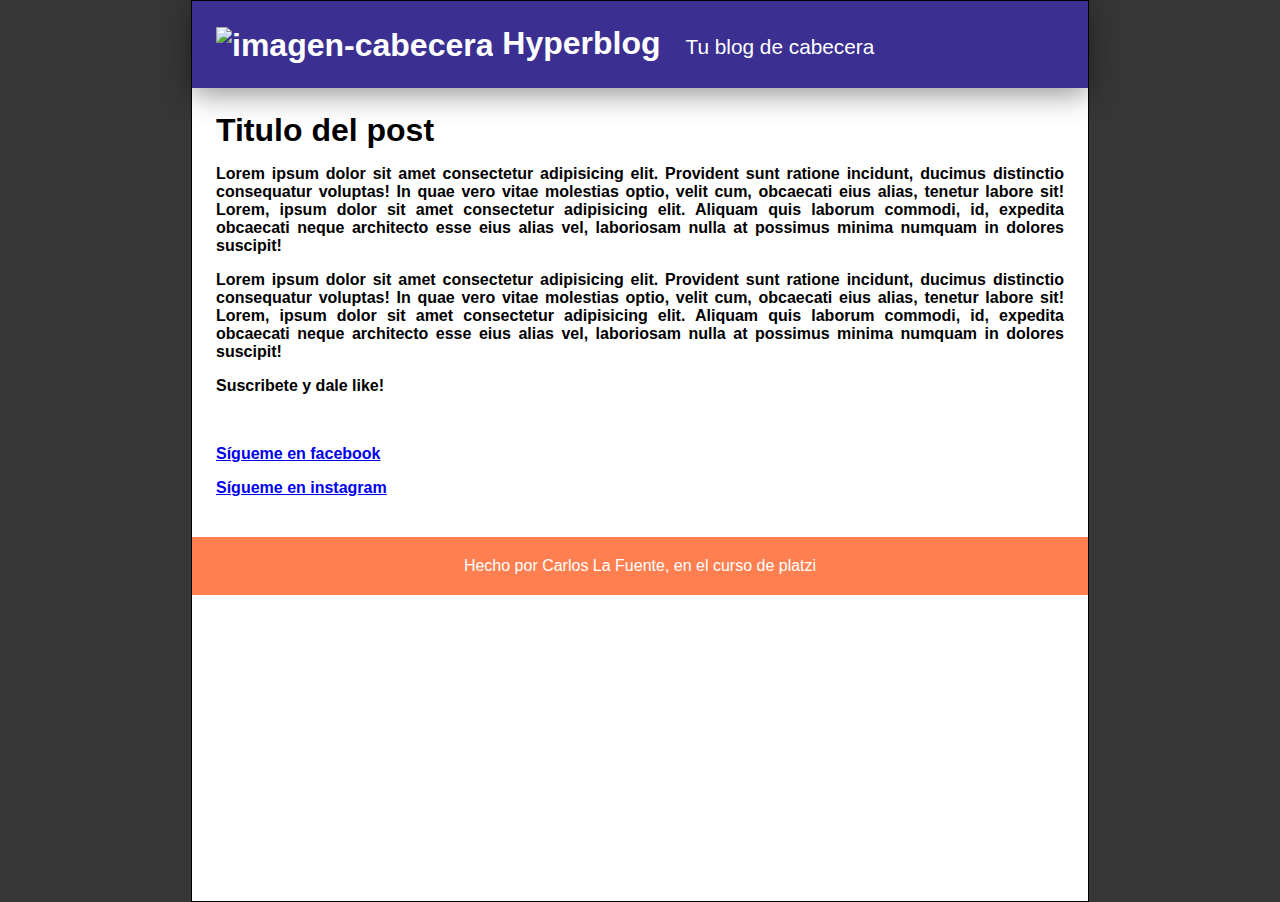
==== commit 0b9cd964: "Commit de la ultima version para subir" ====
--- a/blogpost.html
+++ b/blogpost.html
@@ -1,737 +1,49 @@
-<html>
-    <head>
-        <title>Hyperblog 2.0 es un blog del futuro</title>
-        <link rel="stylesheet" href="css/estilos.css" />
-    </head>
-    <body>
-        <div id="container">
-            <div id="cabecera">
-                <img id="logo" src="imagenes/dragon.png" />
-                Hyperblog
-                <span id="tagline">Tu blog de confianza</span>
-            </div>
-            <div id="post">
-                <h1>Aqu&iacute; inicia la historia de un gran proyecto</h1>
-                <p>Y este es el p&aacute;rrafo de inicio donde vamos a explicar las cosas incre&iacute;bles que se pueden hacer con ramas</p>
-                <p><img src="images/dragon.png" width="100%" /></p>
-                <p>Los blogs son la mejor forma de compartir informaci&oacute;n y tus ideas. Mucho mas que ir a conferencias o salir en Youtube. Excepto si eres un rockstar. Pero estad&iacute;sticamente no lo eres.... por ahora.</p>
-                <p>Suscribete y dale like!</p>
-                <p><a href="https://www.facebook.com/">S&iacute;gueme en facebook</a></p>
-                <br>
-                <p>Edgar Barragán</p>
-                <p>@luiscarlos</p>
-                <p>Christopher Andrés Acevedo Galo</p>
-                <p>Moises Patiño</p>  
-                <p>Ismael Dominguez Moreno</p>
-                <p>Edgar Hern&aacute;ndez</p>
-                <p>rafaelrrp</p>
-              	<p>Giselle Castillo</p>
-                <p>@centenarioalta</p>
-                <p>JuanDC</p>
-                <p>@elyager</p>
-                <p>JamaHCS</p>
-                <p>Oscar Daniel</p>
-                <p>Claudio Vazquez<p>
-                <p>Juan Ageitos</p>
-                <p>galvismj</p>
-                <p>crumblecoder</p>
-                <p>BauTancredi</p>
-                <p>Angel Barrios</p>
-                <p>Victor Isaac Chavez Escamilla</p>
-                <p>Santiago Harkes</p>
-                <p>Mat&iacute;as Cariboni</p>
-                <p>Juan Pablo Leyva</p>
-                <p>Diego</p>
-                <p>Ildebrando</p>
-                <p>gonzalo986</p>
-                <p>Norbs</p>
-                <p>José Gregorio Hernández Arciles</p>
-                <p>Erik</p>
-                <p>Irvingsan</p>
-                <p>Mauricio Alejandro Escobar Sejas</p>
-                <p>Luis Daniel Caraballo</p>
-                <p>Adrian Moreno</p>
-                <p>JaredOrtz</p>
-                <p>Joel Gaspar</p>
-                <p>@Yerko0</p>
-                <p>Eden Verdugo</p>
-                <p>Alex Abel Lerman</p>
-                <p>Víctor Landa</p>
-                <p>Pablo C&oacute;rdoba</>
-                <p>FixingMind5</p>
-                <p>Max88</p>
-                <p>Uzziel Adolfo Sol&iacute;s Vega</p>
-                <p>Gustavo Quino</p>
-                <p>Juan Sebastian Montealegre Calle</p>
-                <p>Jhon Sánchez</p>
-                <p>Cristhian Ochoa</p>
-                <p>alirioAngel</p>
-                <p>Ricardo Tierra</p>
-                <p>Daniel Martinez Sarta</p>
-                <p>luisfloresdev</p>
-                <p>Daniel Guillermo Perico Sánchez</p>
-                <p>Rodri</p>
-                <p>Eric Rodriguez</p>
-                <p>Santiago Quintero</p>
-                <p>Paula Sierra</p>
-                <p>Abdel Mejia</p>
-                <p>Germ&aacute;m</p>
-                <p>Jhon Caceres</p>
-                <p>Jair Partida Santana</p>
-                <p>Rodrigo Rodr&iacute;guez</p>
-                <p>David Casadiegos</p>
-                <p>Miguel &Aacute;ngel Baquero</p>
-                <p>Angely Granados</p>
-                <p>Ernesto Cruz</p>
-                <p>Rogelio Lenin God&iacute;nez Mata</p>
-                <p>Alexis Delgado</p>
-                <p>Jhon Mario Ochoa Lemus</p>
-                <p>Bea P. Santana</p>
-                <p>Bernardo Ayala</p>
-                <p>Luis Fernando Raga Renteria</p>
-                <p>Santiago Dalmasso</p>
-                <p>Rub&eacute;n Pipe &Aacute;lvarez A.</p>
-                <p>Julio C&aacute;rdenas</p>
-                <p>Matias Urra</p>
-                <p>Sebastian Alejandro</p>
-                <p>Andres Carrero</p>
-                <p>Alexis Alvarez</p>
-                <p>Axel N. Gómez H.</p>
-                <p>Cristian Rosales</p>
-                <p>John Dev</p>
-                <p>Javier Eduardo Acevedo Altube</p>
-                <p>Santiago Moran</p>
-                <p>Jose Monterrey</p>
-                <p>Joshval97</p>
-                <p>Jesus Haans</p>
-                <p>Bryan Cipriano Tarazona</p>
-                <p>Rodrigo Gaona</p>
-                <p>Octavio Moreno García</p>
-                <p>@rojasleon</p>
-                <p>Augusto C&aacuteceres Su&aacuterez</p>
-                <p>Leonardo Ortiz L&oacute;pez</p>
-                <p>Junior Erny Aguayo Cuadros</p>
-                <p>Alejandro Dubon</p>
-                <p>Víctor Hugo Vázquez Gómez</p>
-                <p>Francisco Rojas</p>
-                <p>Gabriel Piñango</p>
-                <p>@matias4205</p>
-                <p>Andrescr99</p>
-                <p>Luis Rodrigo Alvarez Herrera</p>
-                <p>Camilo Gonzalez</p>
-                <p>RichardAml</p>
-                <p>Juan Jose Mayorga</p>
-                <p>Juan Pablo Garz&oacute;n</p>
-                <p>Mart&iacute;n De Jes&uacute;s Abarca</p>
-                <p>Samuel Mata</p>
-                <p>Melyssa Solano Diaz</p>
-                <p>Kenar716</p>
-                <p>Alcides León</p>
-                <p>Juan Diego Su&aacute;rez Mart&iacute;nez</p>
-                <p>Luis Armando Aguilar Pereyra</p>
-                <p>Fabia&acute;n Andr&racute; Garz&oacute;</p>
-                <p>Fernando Jose Alfonso Gimenez</p>
-                <p>@yejagoar</p>
-                <p>Gabriel Silva</p>
-                <p>Elisaul Yepez</p>
-                <p>Vittorio Carlo</p>
-                <p>Andr&eacute;s Campero</p>
-                <p>Luis Miguel Rodriguez</p>
-                <p>Stefany Vega López</p>
-                <p>Leonel Altamirano</p>
-                <p>Favio Sauto</p>
-                <p>Ericsson Ocas</p>
-                <p>Juan Pablo Villaplana Corrales</p>
-                <p>Patricio Cabrera</p>
-                <p>Daniela Alexandra Martinez</p>
-                <p>Julio Tobar</p>
-                <p>Diego Cuevas</p>
-                <p>Aurelio Guerrero</p>
-                <p>Sergio Padilla</p>
-                <p>Ciro Villafraz</p>
-                <p>Juan Enrique García Costas</p>
-                <p>MAtias Morales</p>
-                <p>Felipe Merch&aacute;n</p>
-                <p>Fredy Ramírez</p>
-                <p>Juan Antonio Coscollola</p>
-                <p>NataRE</p>
-                <p>Fernando Melendez L</p>
-                <p>Starling Germosen</p>
-                <p>Guillermo Navarro</p>
-                <p>Roberto Marzoa</p>
-                <p>@leonardodaniel<p>
-                <p>Saul Montes De Oca</p>
-                <p>Juli4nDev</p>
-                <p>cjimd90</p>
-                <p>Gerardo Alvarado</p>
-                <p>Jose Luis Ramón Colmenares</p>
-                <p>godoymiguel</p>
-                <p>Diego Santacruz</p>
-                <p>Esau Rosale</p>
-                <p>&#64;Cody4254</p>
-                <p>Fabian Agudelo</p>
-                <p>Gabriel Olvera</p>
-                <p>Cesar Guerron</p>
-                <p>Ren&eacute; Rodriguez Clavijo</p>
-                <p>Andrés Paredes</p>
-                <p>gemiliano</p>
-                <p>Oscar Sandoval Arellano</p>
-                <p>Dairo Aguas Barraza</p>
-                <p>H&eacute;ctor Torres</p>
-                <p>raulfb</p>
-                <p>@jesus-olivares661</p>
-                <p>Julio Perdomo</p>
-                <p>Daniel Correa</p>
-                <p>Mariang&eacute;lica Useche Saavedra</p>
-                <p>Luis Antonio Moreno</p>
-                <p>Alvaro Garracini</p>
-                <p>Chisthoper Mella</p>
-                <p>Jhina Rivera</p>
-                <p>Héctor Reyes</p>
-                <p>@moises10</p>
-                <p>Manuel Rojo</p>
-                <p>Oriol C</p>
-                <p>Alexander Bran</p>
-                <p>Gregoris solis</p>
-                <p>Marcelo Javier Pedernera</p>
-                <p>Luis Felipe Evilla</p>
-                <p>Marcos Fuentes Alvarez</p>
-                <p>Marina Mansueto</p>
-                <p>Julio Urian</p>
-                <p>Xavier Basir</p>
-                <p>David Padilla</p>
-                <p>Jorge Alejandro Soto</p>
-                <p>Carlos Hernández</p>
-                <p>Tiziana Amicarella</p>
-                <p>Aby Leyva</p>
-                <p>Alexis Puentes</p>
-                <p>Juan Pablo Delgado</p>
-                <p>Ronald Alexander Nolasco Umanzor</p>
-                <p>Carlos Rivera</p>
-                <p>Erney Mauricio Bustos Contreras</p>
-                <p>Jose Antonio Fernández Cobos</p>
-                <p>@diegoaranr</p>
-                <p>Said Gonzalez</p>
-                <p>Álvaro López</p>
-                <p>Juan Pablo Celedon</p>
-                <p>José Luis López Zaragoza</p>
-                <p>mosqueradvd</p>
-                <p>Miguel Morales L.</p>
-                <p>Ricardo Zelada</p>
-                <p>Rodrigo Cruz</p>
-                <p>Victor Araya Romero</p>
-                <p>Luis Rangel Castro</p>
-                <p>Kathya Pravia</p>
-                <p>Javier V&aacute;squez</p>
-                <p>Roger Almengor</p>
-                <p>@javier-jimenez834</p>
-                <p>Daniel Bustamante C.</p>
-                <p>David Loreto</p>
-                <p>Alberto Gonz&aacute;lez Balderas</p>
-                <p>Andr&eacute;s Annicchiarico</p>
-                <p>Isela Ceballos</p>
-                <p>Melissa Alvarez</p>
-                <p>Esteban Castro</p>
-                <p>Sergio Rios</p>
-                <p>Gaston Caldera</p>
-                <p>Enrique G&aacute;lvez</p>
-                <p>William Eduardo Vel&aacute;zquez Amarra</p>
-                <p>Sol</p>
-                <p>Luis Carlos Zabala</p>
-                <p>Josue Ordonez</p>
-                <p>Isabel Buritic&aacute;</p>
-                <p>Vincent Bahena</p>
-                <p>Laura Marcela Caicedo Santoyo</p>
-                <p>Luis Eduardo Mu&ntilde;oz Diaz</p>
-                <p>BIKATTI</p>
-                <p>César Augusto Saucedo</p>
-                <p>Yoel Ribero</p>
-                <p>Jhon Carlos Colorado Angulo</p>
-                <p>Tlacaelel León</p>
-                <p>Jose Balcazar</p>
-                <p>Luis Eduardo Alan&iacute;s Villarreal</p>
-                <p>Elison S&aacute;nchez</p>
-                <p>Elton35</p>
-                <p>David Morales</p>
-                <p>Yendyendy</p>
-                <p>Daniel González</p>
-                <p>Juan Martínez Osorio</p>
-                <p>Joh&aacute;n Andr&eacute;s Su&aacute;rez Quintanilla</p>
-                <p>JesusRRRojas</p>
-                <p>Luisa-Mala</p>
-                <p>Mapucat</p>
-                <p>Daniel Hurtado</p>
-                <p>apchirinoc</p>
-                <p>Wandy R. Santana</p>
-                <p>Angel Castiblanco</p>
-                <p>Armando Velazquez</p>
-                <p>&oacute;scar</p>
-                <p>albertofragoso_</p>
-                <p>Marlon Santiago Arboleda Londoño</p>
-                <p>Camilo Santana</p>
-                <p>Mirton Flores</p>
-                <p>Hugo galeana</p>
-                <p>OmarZuritaEC</p>
-                <p>Daniel Cabrera</p>
-                <p>Giovany A. Osorio T.</p>
-                <p>Richard Boilley</p>
-                <p>Gabriel Ter&aacute;n</p>
-                <p>Carlos Mantilla</p>
-                <p>Pablo Andr&eacute; Ag&uuml;ero</p>
-                <p>Ricardo López</p>
-                <p>Fernando Andrés Muñoz Suazo</p>
-                <p>Carlos Mario Araujo</p>
-                <p>Saul Corona</p>
-                <p>Antony Abel Montalvo Garcia</p>
-                <p>Leticia Berardo</p>
-                <p>Miguel Mesa</p>
-                <p>Mauxi Andrade</p>
-                <p>Eduardo Zepeda</p>
-                <p>Luis Salvador</p>
-                <p>Gabriel Barcelo</p>
-                <p>Erick V&aacute;squez L&oacute;pez Psyshus</p>
-                <p>Teddy Everson Sipra Morgado</p>
-                <p>@durbonca</p>
-                <p>Oscar Ruiz</p>
-                <p>Diego Gomez</p>
-                <p>Antonio Ramirez</p>
-                <p>Jhon Reyes Flores</p>
-                <p>Jose Oliva</p>
-                <p>Genaro Almaraz</p>
-                <p>Harold Castaño</p>
-                <p>Carlos andr&eacute; ruales</p>
-                <p>James Kristof Ubiarco Rodriguez</p>
-                <p>Eduardo Corona Pinal</p>
-                <p>@RickLondini</p>
-                <p>Pablo</p>
-                <p>Paul Ccari</p>
-                <p>Luis</p>
-                <p>Juan Ignacio Recofsky</p>
-                <p>Alejandro Serna</p>
-                <p>OmarZuritaEC</p>
-                <p>Daniel Bello</p>
-                <p>Luis José Villarreal Rincón</p>
-                <p>camilo velandia</p>
-                <p>Camilo A Rincon</p>
-                <p>H&eacute;ctor Atilio Signoriello</p>
-                <p>Brian Villoldo</p>
-                <p>Juan Mart&iacute;n Jim&eacute;nez Sardi</p>
-                <p>Rhonald S&aacute;nchez</p>
-                <p>Junior De La Roche</p>
-                <p>@yersonsolorzanolopez<p>
-                <p>Gonzalo Cofr&eacute;</p>
-                <p>Gerardo Ruiz Dana</p>
-                <p>Ricardo Coronado</p>
-                <p>Cesar Galindo</p>
-                <p>Yessenia Moreno Beltrán</p>
-                <p>Pablo André</p>
-                <p>Gustavo Wilgenhoff</p>
-                <p>John Jiménez</p>
-                <p>Fabi&aacute;n Andr&eacute;s Salazar Jim&eacute;nez</p>
-                <p>Hector Daniel Belmar Molina</p>
-                <p>Wilberj88</p>
-                <p>Didier Zuñiga</p>
-                <p>Angel Infanti</p>
-                <p>Uralberto</p>
-                <p>Anderson Contreras</p>
-                <p>Paula Becerra</p>
-                <p>Jesús Noel Valdibiezo Mora</p>
-                <p>Zuriel hdez</p>
-                <p>Lucas Sebastian Cabrera</p>
-                <p>Isaac Gonzalez</p>
-                <p>Liz Enríquez</p>
-                <p>Erik Antillanca</p>
-                <p>Kevin Hern&aacute;ndez</p>
-                <p>Fausto Misael Obreg&oacute;n Cabezas</p>
-                <p>sebasrodri237</p>
-                <p>@josemdiaza</p>
-                <p>Angel Vazquez</p>
-                <p>Omar Alberto Alvarez Ortiz</p>
-                <p>Salvador Castro G&oacute;mez</p>
-                <p>LuisMCodes</p>
-                <p>Alejandro Hern&aacute;ndez S&aacute;nchez</p>
-                <p>AndresAzuara</p>
-                <p>Jhonatan Majin</p>
-                <p>Leonardo D. Medell&iacute;n</p>
-                <p>aldoea</p>
-                <p>Elias Ojeda Medina</p>
-                <p>Nelson José Cadenas Araque</p>
-                <p>Martin Albino Ascui</p>
-                <p>mlazo77</p>
-                <p>@HectorMR206</p>
-                <p>Alberto Gobbi</p>
-                <p>veforero</p>
-                <p>Andrés Torres</p>
-                <p>Kevin Bueno</p>
-                <p>@Bismarck</p>
-                <p>Sebastian Edgardo Pacheco Ramos</p>
-                <p>TheDiegox</p>
-                <p>@EdwardHernandezN<p>
-                <p>@MigueMartelo</p>
-                <p>Jes&uacute;s CH92</p>
-                <p>Emanuel Mamani</p>
-                <p>ManuelDev</p>
-                <p>Welinton Elvis Suarez Galvis</p>
-                <p>@jeanValverde</p>
-                <p>Jos&eacute; Castillo</p>
-                <p>fernandonunex</p>
-                <p>Roger Morales</p>
-                <p>Luis Leiva Curinao</p>
-                <p>Rodrigo Lopez Dominguez</p>
-                <p>Mario Ignacio Ledesma Merino</p>
-                <p>Pablo Arteaga</p>
-                <p>Siulch</p>
-                <p>Marlon Andr&eacute;s Le&oacute; Le&oacute;</p>
-                <p>Jorge Luis Bou-saad</p>
-                <p>@jomilto</p>
-                <p>@mexicansauce</p>
-                <p>@JormanOT</p>
-                <p>Jhon Romero</p>
-                <p>Felipe de Jesús</p>
-                <p>Angel Efrain Ordoñez Gonzalez</p>
-                <p>Eduardo Zamarrón Muñoz</p>
-                <p>Jairo Avelar Renteria</p>
-                <p>@efrainjaimes</p>
-                <p>Danilo Toro Labra</p>
-                <p>Jonathan Rangel Bernal</p>
-                <p>Jesus Leonardo Garcia Hoyos</p>
-                <p>Leonardo Rivero</p>
-                <p>Renato Johao Balcazar Loaiza</p>
-                <p>Pedro Chac&oacute;n</p>
-                <p>José Bryan Aranda Figueroa</p>
-                <p>@jesus-castellanos50</p>
-                <p>Hector Garzon</p>
-                <p>Ernesto Angulo</p>
-                <p>Engels Prado Herrera</p>
-                <p>Helman Bohorquez</p>
-                <p>Harold Bartolo</p>
-                <p>k7code</p>
-                <p>Christian Michelle Torres Mart&iacute;nez</p>
-                <p>@Le_MaliX</p>
-                <p>Frc Gustavo</p>
-                <p>Cristian Leiton Valencia</p>
-                <p>fchara</p>
-                <p>Víctor Alexander De Jesús De Nóbrega</p>
-                <p>Brandon Ramsel Vite Delgadillo</p>
-                <p>Angelica Acosta</p>
-                <p>H&eacute;ctor Olvera Vital</p>
-                <p>Rom&aacute;n Lop&eacute;z Garro</p>
-                <p>Juan Manuel Palacios</p>
-                <p>Eden Verdugo</p>
-                <p>Omar Alejandro Pelcastre</p>
-                <p>Daniel Alejandro Vera Ch&aacute;vez</p>
-                <p>Walter Salas</p>
-                <p>Eduardo Rivero</p>
-                <p>Asís ML</p>
-                <p>Axel Emmanuel Diaz</p>
-                <p>Freddy Mota</p>
-                <p>Iván Rodriguez!</p>
-                <p>Ricardo-rod</p>
-                <p>Luchito el Crack</p>
-                <p>ism16</p>
-                <p>Abisai Madera</p>
-                <p>Jesus Quinto</p>
-                <p>Mauricio Casco</p>
-                <p>ricardomvp</p>
-                <p>Emmanuel Garc&iacutea</p>
-                <p>@theraycore</p>
-                <p>Marla Prieto</p>
-                <p>Jesús Corvo</p>
-                <p>Jose Cotos</p>
-                <p>Andr&eacute;s Gallardo</p>
-                <p>Esther Janeth</p>
-                <p>duvan4448</p>
-                <p>Dannygercl</p>
-                <p>Diego Luna Lopez</p>
-                <p>Alberth Perez</p>
-                <p>José Luis</p>
-                <p>Denisse Rivas</p>
-                <p>Fernando Dominguez</p>
-                <p>Carlos Santaniello</p>
-                <p>Cristina Rueda</p>
-                <p>Camilo Ram&iacute;rez</p>
-                <p>Jose Almenarez</p>
-                <p>Rene Murillo</p>
-                <p>Helber Fabian Toro</p>
-                <p>@alexotano</p>
-                <p>David Marín</p>
-                <p>Gonzalo Burgos</p>
-                <p>Frank Antonio Piñin Ato</p>
-                <p>Marcos Aguirre</p>
-                <p>Juan Diego Silva</p>
-                <p>Nora Aguirre</p>
-                <p>Iván Darío Sánchez</p>
-                <p>Emmanuel L&oacute;pez</p>
-                <p>Eduardo Javier Racedo</p>
-                <p>Cristofer Angello Caballero Thorne</p>
-                <p>Alejandro Gonz&aacute;lez P.</p>
-                <p>Jorge Luis Montes Castro</p>
-                <p>@kaffudesu</p>
-                <p>Maru Gemini</p>
-                <p>Adolfo</p>
-                <p>glen ortega</p>
-                <p>Jesus Aguilera</p>
-                <p>Rene Alchem</p>
-                <p>Johan Mosquera</p>
-                <p>Iv&aacute;n Moreno</p>
-                <p>Juan Sebastian Otero</p>
-                <p>Rodrigo Figueroa Salmoran</p>
-                <p>Wilmer Zelada</p>
-                <p>Daniela T</p>
-                <p>4mjaimes</p>
-                <p>Fernando Garc&iacute;a</p>
-                <p>Miguel U</p>
-                <p>Moon Sugar</p>
-                <p>@bluesmoss</p>
-                <p>ThankedPizza</p>
-                <p>Nick Fuenmayor</p>
-                <p>Gabriel G&oacute;mez</p>
-                <p>Eduardo García</p>
-                <p>Alejandro Tinoco</p>
-                <p>Juan David Marin Bernal</p>
-                <p>Joshua</p>
-                <p>Marcial Ambriz</p>
-                <p>Andr&eacute;s Moreno</p>
-                <p>Luciano Natiello</p>
-                <p>Andr&eacute;s Barroso</p>
-                <p>Mario Gordon</p>
-                <p>Eduardo Kiriakos</p>
-                <p>Raul Samuel</p>
-                <p>Gustavo Herrera</p>
-                <p>Henry Palomino</p>
-                <p>@uncristianr</p>
-                <p>David Rivadeneyra</p>
-                <p>Luis Alfredo Moreno Luna</p>
-                <p>opensky</p>
-                <p>ThonyFD</p>
-                <p>LeoLopezDev</p>
-                <p>Aldana Pereyra</p>
-                <p>Ezequiel Dominguez</p>
-                <p>Jhonny Pimiento</p>
-                <p>Eduardo</p>
-                <p>Fabricio Caroprese</p>
-                <p>Joqt&aacute;n Alberto M&aacute;rmol</p>
-                <p>@Gercho15</p>
-                <p>@tinhenriquez</p>
-                <p>LuisFrontEnd</p>
-                <p>Sergio Dom&iacute;nguez</p>
-                <p>Gonzalo Quispe Fernández</p>
-                <p>Alberto Daniel</p>
-                <p>Freddy Alexander Morales Mora</p>
-                <p>Juan Pablo Ferro</p>
-                <p>Willy David Da Conceicao Lozada</p>
-                <p>Christian Javier Carrera D&iacute;az</p>
-                <p>Juan Diego Polanco Franco</p>
-                <p>Hubert Sandoval Rodriguez</p>
-                <p>Ebenezer D&iacute;az</p>
-                <p>Espanky</p>
-                <p>Orlando Loza</p>
-                <p>Xochitl Escamilla</p>
-                <p>Mafer Mazu</p>
-                <p>Diego Armando Hern&aacute;ndez L&oacute;pez</p>
-                <p>Renier Ferrer</p>
-                <p>Osvaldo Trejo</p>
-                <p>V&iacute;ctor Zambrano Rodr&iacute;guez</p>
-                <p>SelvinAdrian</p>
-                <p>Bryan Cáceres</p>
-                <p>David Hilera</p>
-                <p>Santiago Lopera Naranjo</p>
-                <p>Christopher Rodriguez Conde</p>
-                <p>Jorge Arturo Sarria</p>
-                <p>Zalo Testa</p>
-                <p>Michael Iba&ntildeez</p>
-                <p>@marlon_1i</p>
-                <p>Gerald Zamora</p>
-                <p>Rina Plata</p>
-                <p>Christian Bacilio</p>
-                <p>Mauricio Tequita</p>
-                <p>Daniel Pat</p>
-                <p>Oriana Reina</p>
-                <p>Juan David Marulanda P.</p>
-                <p>Sebastian Nazarian</p>
-                <p>@HenryJheiffer</p>
-                <p>@ghettsebuu</p>
-                <p>Carlos Javier Flores Cardona</p>
-                <p>@caryan57</p>
-                <p>Eduardo Rodriguez</p>
-                <p>ShankyJS</p>
-                <p>Juan Su&aacute;rez</p>
-                <p>@MistyBlunch</p>
-                <p>Omar Alberto</p>
-                <p>Juan Carvajal</p>
-                <p>Gabriel Luna</p>
-                <p>OmarGnzlz645</p>
-                <p>Duvan Molina</p>
-                <p>Nancy Her</p>
-                <p>Maxi G&oacute;mez</p>
-                <p>Edwin Ch&eacute;vez</p>
-                <p>Oscar Antonio Ruiz Juarez</p>
-                <p>Manuel Aguilera</p>
-                <p>Pablo Madriz</p>
-                <p>Claudia Aparicio</p>
-                <p>KevinFer</p>
-                <p>hectormalbe</p>
-                <p>Cristian Rub&eacute;n Pereyra</p>
-                <p>Edwin Pedraza</p>
-                <p>Karla Agraz</p>
-                <p>XhrisGab</p>
-                <p>Angel Angel Velez</p>
-                <p>Marvin Abrego</p>
-                <p>Luis Gerardo</p>
-                <p>Alexander Gomez E</p>
-                <p>Nenfoz One</p>
-                <p>jos&eacute; Polo</p>
-                <p>Jose Pad&iacute;n</p>
-                <p>eduardo Mora</p>
-                <p>Lennys Rojas</p>
-                <p>Raspers</p>
-                <p>Karina Rodr&iacute;guez</p>
-                <p>Robinson Zacarias</p>
-                <p>Brand Huatarongo Huaman</p>
-                <p>@marco_cm</p>
-                <p>@rendis</p>
-                <p>Manchali Damian</p>
-                <p>Arielsan</p>
-                <p>Jeremy Guerra Bieberach</p>
-                <p>Braian-lp</p>
-                <p>Edwardo</p>
-                <p>Juliana Ram&iacute;rez</p>
-                <p>Brian Bentancourt</p>
-                <p>@Gercho15</p>
-                <p>Edison Giraldo</p>
-                <p>Wilson Romero</p>
-                <p>Andr&eacute;s Aguilar Nieto</p>
-                <p>Fabi Ramirez</p>
-                <p>@ecedenyo</p>
-                <p>Gtiseira</p>
-                <p>Alen Farias</p>
-                <p>Alex Lujan</p>
-                <p>Jesus Padron</p>
-                <p>John Steven Bernal</p>
-                <p>Humberto Lopez Luciano</p>
-                <p>Valeria Brito</p>
-                <p>David Pe&ntilde;avasquez Vasquez</p>
-                <p>Iv&aacute;n Jos&eacute; Campo De Martino</p>
-                <p>Luis David Gomez</p>
-                <p>Fernando Sald&iacute;var Cer&oacute;n</p>
-                <p>Jose Antonio Vazquez Barrios</p>
-                <p>Eddy Bereguete</p>
-                <p>Carlos Alberto Villalobos Toro</p>
-                <p>Johnny Young</p>
-                <p>Camilo Betancourt</p>
-                <p>Douglas Henriquez</p>
-                <p>Juan Carlos Melero</p>
-                <p>David Gómez Paheco</p>
-                <p>dfpinzons</p>
-                <p>Christian Rafael Guado Geronimo</p>
-                <p>Diego Alejandro Vel&aacute;squez Hidalgo</p>
-                <p>Sim&oacute;n Andr&eacute;s Arenas Navarro</p>
-                <p>Luis Antonio Mamani Alave</p>
-                <p>Cristobal Santibañez</p>
-                <p>Eduardo Zamarron Muñoz</p>
-                <p>Robert Carvajal</p>
-                <p>Jackson Zambrano</p>
-                <p>Jorge Szwako</p>
-                <p>Daniel Felipe Zuluaga C&aacute;rdenas</p>
-                <p>Diego Fernando Rojas Quintero</p>
-                <p>David Polanía Mejía</p>
-                <p>Ultano</p>
-                <p>Dar&iacute;o Fern&aacute;ndez</p>
-                <p>Ruben Cocoletzi</p>
-                <p>@Felix</p>
-                <p>Jose Antonio Vazquez Barrios</p>
-                <p>@sebastianballen</p>
-                <p>Odin Arau</p>
-                <p>N&eacute;stor Arellano</p>
-                <p>@pinajmr</p>
-                <p>Juan Felipe Salamanca Gonz&aacute;lez</p>
-                <p>Jan Adams</p>
-                <p>Jhonney Correa</p>
-                <p>Ignacio Duarte</p>
-                <p>Iv&aacute;n Dar&iacute;o Quintero R&iacute;os</p>
-                <p>fiorentinoc</p>
-                <p>H&eacute;ctor Camilo Ram&iacute;rez</p>
-                <p>Juan Ricardo Cardona Álvarez</p>
-                <p>Gonzalo Piñeiro Aleman</p>
-                <p>Miguel Herrea</p>
-                <p>chrisgonzalezoficial</p>
-                <p>Tinchoram</p>
-                <p>Luis Sanoja</p>
-                <p>Oscar H Lucas C</p>
-                <p>Demetrio Cumplido Narciso</p>
-                <p>AnitaBarbosa17</p>
-                <p>Leandro Bertran</p>
-                <p>Adrian Gomez</p>
-                <p>Antonella Laurano</p>
-                <p>Jonathan Cruz</p>
-                <p>Geerson Pizarro</p>
-                <p>Cristhian Franco</p>
-                <p>Fernando Javier España Córdoba</p>
-                <p>Mizael Paredes Vielma</p>
-                <p>Judy Zapata</p>
-                <p>Jonathan Mora</p>
-                <p>Laura Yiseth Fonseca Fonseca</p>
-                <p>Bryan Canon</p>
-                <p>Francisco Sarr&iacute;a</p>
-                <p>Richard Almonte</p>
-                <p>Edson Lemus</p>
-                <p>Carlos Iv&oacute;n Ponticelli</p>
-                <p>Yuderlyn Natera</p>
-                <p>Henry Mart&iacute;nez</p>
-                <p>Cristian Molina</p>
-                <p>Miguel Angel Junior Rodriguez Valda</p>
-                <p>@fernandofh</p>
-                <p>Rafael Yah Koh</p>
-                <p>@fasalgad</p>
-                <p>El&iacute;as Pert&uacute;z</p>
-                <p>C&eacute;zar Takada</p>
-                <p>Hector Viscue</p>
-                <p>Eduardo Rico</p>
-                <p>Rubenlam</p>
-                <p>@mpuertao</p>
-                <p>Jayro Jesus Ku Salazar</p>
-                <p>@stephencatano</p>
-                <p>Alejandro Sánchez</p>
-                <p>Ren&eacute Sanchez</p>
-                <p>Monterrubio Peña Alberto</p>
-                <p>Jesús Rubén Esparza Soto</p>
-                <p>Richards Villanueva</p>
-                <p>Alejandro Rodriguez Rios</p>
-                <p>@gusanche</p>
-                <p>Johan Mora</p>
-                <p>Daniel Reymundo Andrade</p>
-                <p>Roberto Ocando Morales</p>
-                <p>Anthony Cardenas Aquino</p>
-                <p>Jes&uacute;s Urbina</p>
-                <p>Richard Castillo</p>
-                <p>@ggoya</p>
-                <p>@andres_rios</p>
-                <p>Elberth Jair Agreda</p>
-                <p>@Gian</p>
-                <p>Jair Aguilar Peña</p>
-                <p>Vania Lopez</p>
-                <p>Jhonn Sebastian Quiroz Pirazan</p>
-                <p>Leonardo Martinez</p>
-                <p>Carlos Roberto Villatoro Barrios</p>
-                <p>J Hern&aacute;ndez</p>
-                <p>Kim Mora Trujillo</p>
-                <p>Eligreg L&oacute;pez</p>
-                <p>Yohan valencia Buitrago</p>
-                <p>Joaqu&iacute;n Vilchez</p>
-                <p>Alonso Gabriel Payá Guerrero</p>
-                <p>Sabrina Valerio Hidalgo</p>
-                <p>Luis Quispe Rios</p>
-                <p>Nikolas Santis</p>
-                <p>Enrique Cruz</p>
-                <p>Manuel Sotomayor</p>
-                <p>acamin</p>
-                <p>Alexander S&aacute;nchez Rivera</p>
-                <p>Johan Garc&iacute;a Trejo</p>
-            </div>
-            <div id="footer">
-              Hecho con amor en Platzi &lt;3
-            </div>
-        </div>
+<!DOCTYPE html>
+<html lang="en">
+  <head>
+    <meta charset="UTF-8" />
+    <meta name="viewport" content="width=device-width, initial-scale=1.0" />
+    <title>Bienvenidos a Hyperblog 2.0</title>
+    <link rel="stylesheet" href="css/styles.css" />
+  </head>
+  <body>
+    <div class="container">
+      <div class="cabecera">
+        <img id="image" src="https://i.imgur.com/w4yIHkz.png" alt="imagen-cabecera">
+        Hyperblog
+        <span id="tagline">
+          Tu blog de cabecera
+        </span>
+      </div>
+      <div class="post">
+        <h1>Titulo del post</h1>
+
+      <p>
+        Lorem ipsum dolor sit amet consectetur adipisicing elit. Provident sunt
+        ratione incidunt, ducimus distinctio consequatur voluptas! In quae vero
+        vitae molestias optio, velit cum, obcaecati eius alias, tenetur labore
+        sit! Lorem, ipsum dolor sit amet consectetur adipisicing elit. Aliquam
+        quis laborum commodi, id, expedita obcaecati neque architecto esse eius
+        alias vel, laboriosam nulla at possimus minima numquam in dolores
+        suscipit!
+      </p>
+
+      <p>
+        Lorem ipsum dolor sit amet consectetur adipisicing elit. Provident sunt
+        ratione incidunt, ducimus distinctio consequatur voluptas! In quae vero
+        vitae molestias optio, velit cum, obcaecati eius alias, tenetur labore
+        sit! Lorem, ipsum dolor sit amet consectetur adipisicing elit. Aliquam
+        quis laborum commodi, id, expedita obcaecati neque architecto esse eius
+        alias vel, laboriosam nulla at possimus minima numquam in dolores
+        suscipit!
+      </p>
+
+      <p>Suscribete y dale like!</p><br>
+      <p><a href="https://www.facebook.com/">S&iacute;gueme en facebook</a></p>
+      <p><a href="https://www.instagram.com/">S&iacute;gueme en instagram</a></p>
+    </div>
+    <div id="footer">
+      Hecho por Carlos La Fuente, en el curso de platzi
     </div>
   </body>
 </html>
--- a/css/styles.css
+++ b/css/styles.css
@@ -0,0 +1,60 @@
+body {
+  color: black;
+  background-color: rgb(54, 54, 54);
+  text-align: center;
+  font-family: Arial, Helvetica, sans-serif;
+  margin: 0;
+  padding: 0;
+}
+
+.container {
+  width: 70%;
+  height: 100vh;
+  padding: 0;
+  margin: 0 auto;
+  text-align: justify;
+  border: 1px solid black;
+  background-color: rgb(255, 255, 255);
+}
+
+.cabecera {
+  background-color: rgb(60, 47, 146);
+  color: white;
+  font-size: 2rem;
+  font-weight: bold;
+  box-shadow: 0px 5px 30px 0px rgba(0, 0, 0, 0.45);
+  margin: 0;
+  padding: 1.5rem;
+}
+
+#image {
+  height: 50px;
+  width: 50px;
+  margin: 0;
+  padding: 0;
+  vertical-align: middle;
+}
+
+#tagline {
+  margin: 0 0 0 1rem;
+  font-size: 1.3rem;
+  font-weight: normal;
+}
+
+.post {
+  font-weight: 600;
+  text-align: justify;
+  padding: 1.5rem;
+}
+
+h1 {
+  font-size: 2rem;
+  margin: 0;
+}
+
+#footer {
+  background-color: coral;
+  color: white;
+  text-align: center;
+  padding: 20px 0;
+}
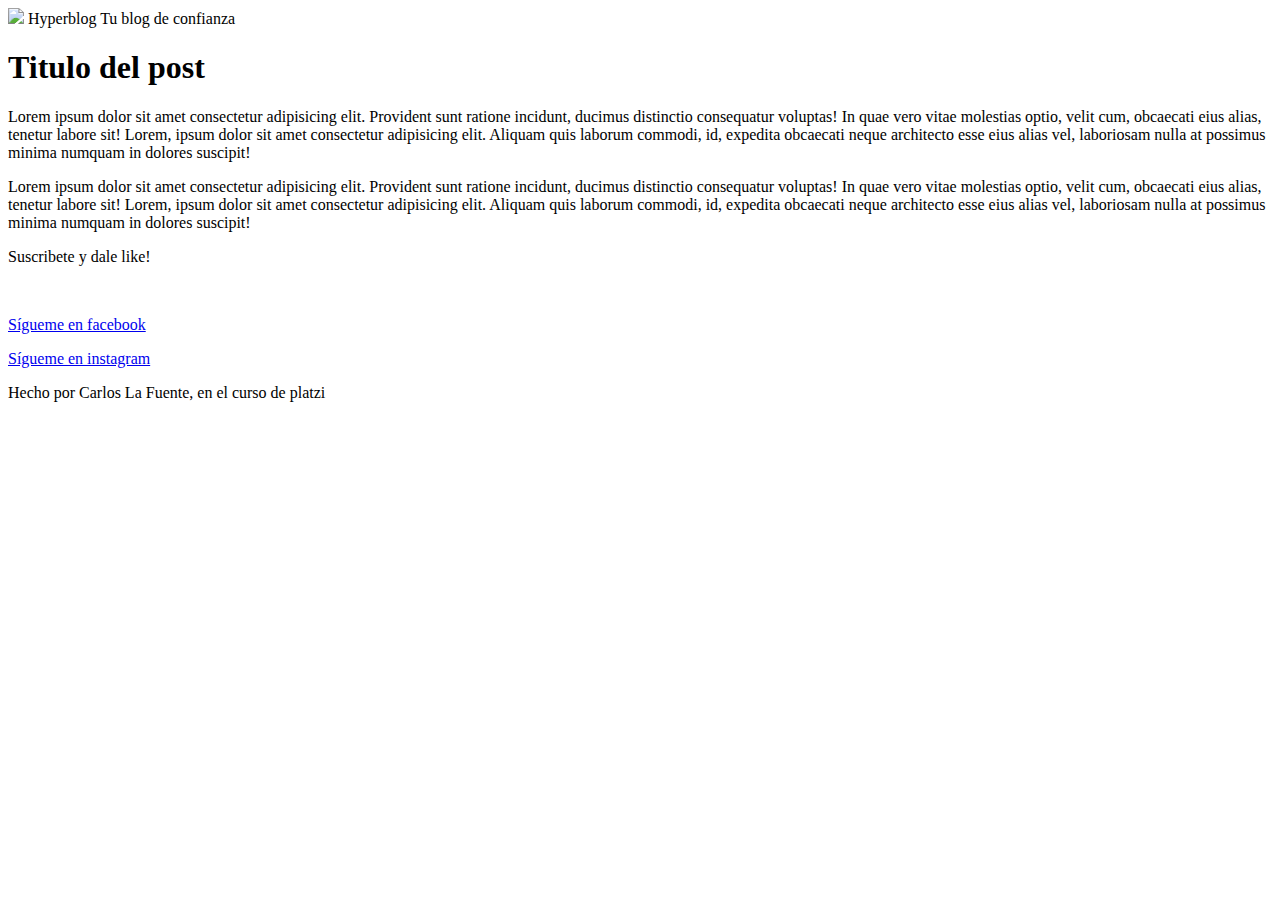
==== commit 0bb36798: "Haciendo merge de la rama ultimaVersion" ====
--- a/blogpost.html
+++ b/blogpost.html
@@ -1,49 +1,54 @@
-<!DOCTYPE html>
-<html lang="en">
+<html>
   <head>
-    <meta charset="UTF-8" />
-    <meta name="viewport" content="width=device-width, initial-scale=1.0" />
-    <title>Bienvenidos a Hyperblog 2.0</title>
-    <link rel="stylesheet" href="css/styles.css" />
+    <title>Hyperblog 2.0 es un blog del futuro</title>
+    <link rel="stylesheet" href="css/estilos.css" />
   </head>
   <body>
-    <div class="container">
-      <div class="cabecera">
-        <img id="image" src="https://i.imgur.com/w4yIHkz.png" alt="imagen-cabecera">
+    <div id="container">
+      <div id="cabecera">
+        <img id="logo" src="imagenes/dragon.png" />
         Hyperblog
         <span id="tagline">
-          Tu blog de cabecera
+          Tu blog de confianza
         </span>
       </div>
       <div class="post">
         <h1>Titulo del post</h1>
 
-      <p>
-        Lorem ipsum dolor sit amet consectetur adipisicing elit. Provident sunt
-        ratione incidunt, ducimus distinctio consequatur voluptas! In quae vero
-        vitae molestias optio, velit cum, obcaecati eius alias, tenetur labore
-        sit! Lorem, ipsum dolor sit amet consectetur adipisicing elit. Aliquam
-        quis laborum commodi, id, expedita obcaecati neque architecto esse eius
-        alias vel, laboriosam nulla at possimus minima numquam in dolores
-        suscipit!
-      </p>
+        <p>
+          Lorem ipsum dolor sit amet consectetur adipisicing elit. Provident
+          sunt ratione incidunt, ducimus distinctio consequatur voluptas! In
+          quae vero vitae molestias optio, velit cum, obcaecati eius alias,
+          tenetur labore sit! Lorem, ipsum dolor sit amet consectetur
+          adipisicing elit. Aliquam quis laborum commodi, id, expedita obcaecati
+          neque architecto esse eius alias vel, laboriosam nulla at possimus
+          minima numquam in dolores suscipit!
+        </p>
 
-      <p>
-        Lorem ipsum dolor sit amet consectetur adipisicing elit. Provident sunt
-        ratione incidunt, ducimus distinctio consequatur voluptas! In quae vero
-        vitae molestias optio, velit cum, obcaecati eius alias, tenetur labore
-        sit! Lorem, ipsum dolor sit amet consectetur adipisicing elit. Aliquam
-        quis laborum commodi, id, expedita obcaecati neque architecto esse eius
-        alias vel, laboriosam nulla at possimus minima numquam in dolores
-        suscipit!
-      </p>
+        <p>
+          Lorem ipsum dolor sit amet consectetur adipisicing elit. Provident
+          sunt ratione incidunt, ducimus distinctio consequatur voluptas! In
+          quae vero vitae molestias optio, velit cum, obcaecati eius alias,
+          tenetur labore sit! Lorem, ipsum dolor sit amet consectetur
+          adipisicing elit. Aliquam quis laborum commodi, id, expedita obcaecati
+          neque architecto esse eius alias vel, laboriosam nulla at possimus
+          minima numquam in dolores suscipit!
+        </p>
 
-      <p>Suscribete y dale like!</p><br>
-      <p><a href="https://www.facebook.com/">S&iacute;gueme en facebook</a></p>
-      <p><a href="https://www.instagram.com/">S&iacute;gueme en instagram</a></p>
-    </div>
-    <div id="footer">
-      Hecho por Carlos La Fuente, en el curso de platzi
+        <p>Suscribete y dale like!</p>
+        <br />
+        <p>
+          <a href="https://www.facebook.com/">S&iacute;gueme en facebook</a>
+        </p>
+
+        <p>
+          <a href="https://www.instagram.com/">S&iacute;gueme en instagram</a>
+        </p>
+      </div>
+      
+      <div id="footer">
+        Hecho por Carlos La Fuente, en el curso de platzi
+      </div>
     </div>
   </body>
 </html>
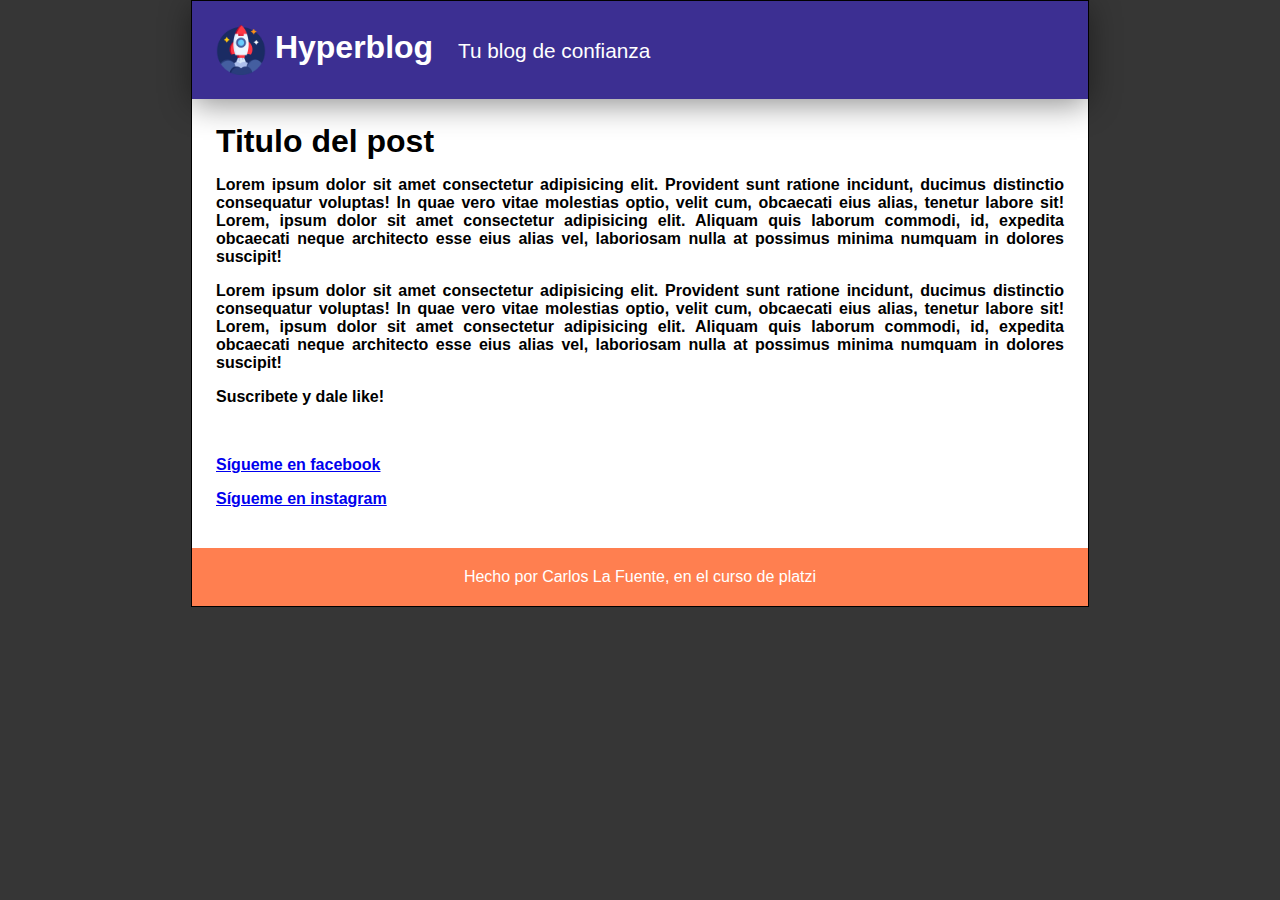
==== commit 14e4d510: "Ultimo commit para version 4" ====
--- a/blogpost.html
+++ b/blogpost.html
@@ -1,12 +1,12 @@
 <html>
   <head>
     <title>Hyperblog 2.0 es un blog del futuro</title>
-    <link rel="stylesheet" href="css/estilos.css" />
+    <link rel="stylesheet" href="css/styles.css" />
   </head>
   <body>
-    <div id="container">
-      <div id="cabecera">
-        <img id="logo" src="imagenes/dragon.png" />
+    <div class="container">
+      <div class="cabecera">
+        <img id="logo" src="images/dragon.png" />
         Hyperblog
         <span id="tagline">
           Tu blog de confianza
@@ -45,7 +45,7 @@
           <a href="https://www.instagram.com/">S&iacute;gueme en instagram</a>
         </p>
       </div>
-      
+
       <div id="footer">
         Hecho por Carlos La Fuente, en el curso de platzi
       </div>
--- a/css/styles.css
+++ b/css/styles.css
@@ -0,0 +1,59 @@
+body {
+  color: black;
+  background-color: rgb(54, 54, 54);
+  text-align: center;
+  font-family: Arial, Helvetica, sans-serif;
+  margin: 0;
+  padding: 0;
+}
+
+.container {
+  width: 70%;
+  padding: 0;
+  margin: 0 auto;
+  text-align: justify;
+  border: 1px solid black;
+  background-color: rgb(255, 255, 255);
+}
+
+.cabecera {
+  background-color: rgb(60, 47, 146);
+  color: white;
+  font-size: 2rem;
+  font-weight: bold;
+  box-shadow: 0px 5px 30px 0px rgba(0, 0, 0, 0.45);
+  margin: 0;
+  padding: 1.5rem;
+}
+
+#logo {
+  height: 50px;
+  width: 50px;
+  margin: 0;
+  padding: 0;
+  vertical-align: middle;
+}
+
+#tagline {
+  margin: 0 0 0 1rem;
+  font-size: 1.3rem;
+  font-weight: normal;
+}
+
+.post {
+  font-weight: 600;
+  text-align: justify;
+  padding: 1.5rem;
+}
+
+h1 {
+  font-size: 2rem;
+  margin: 0;
+}
+
+#footer {
+  background-color: coral;
+  color: white;
+  text-align: center;
+  padding: 20px 0;
+}
